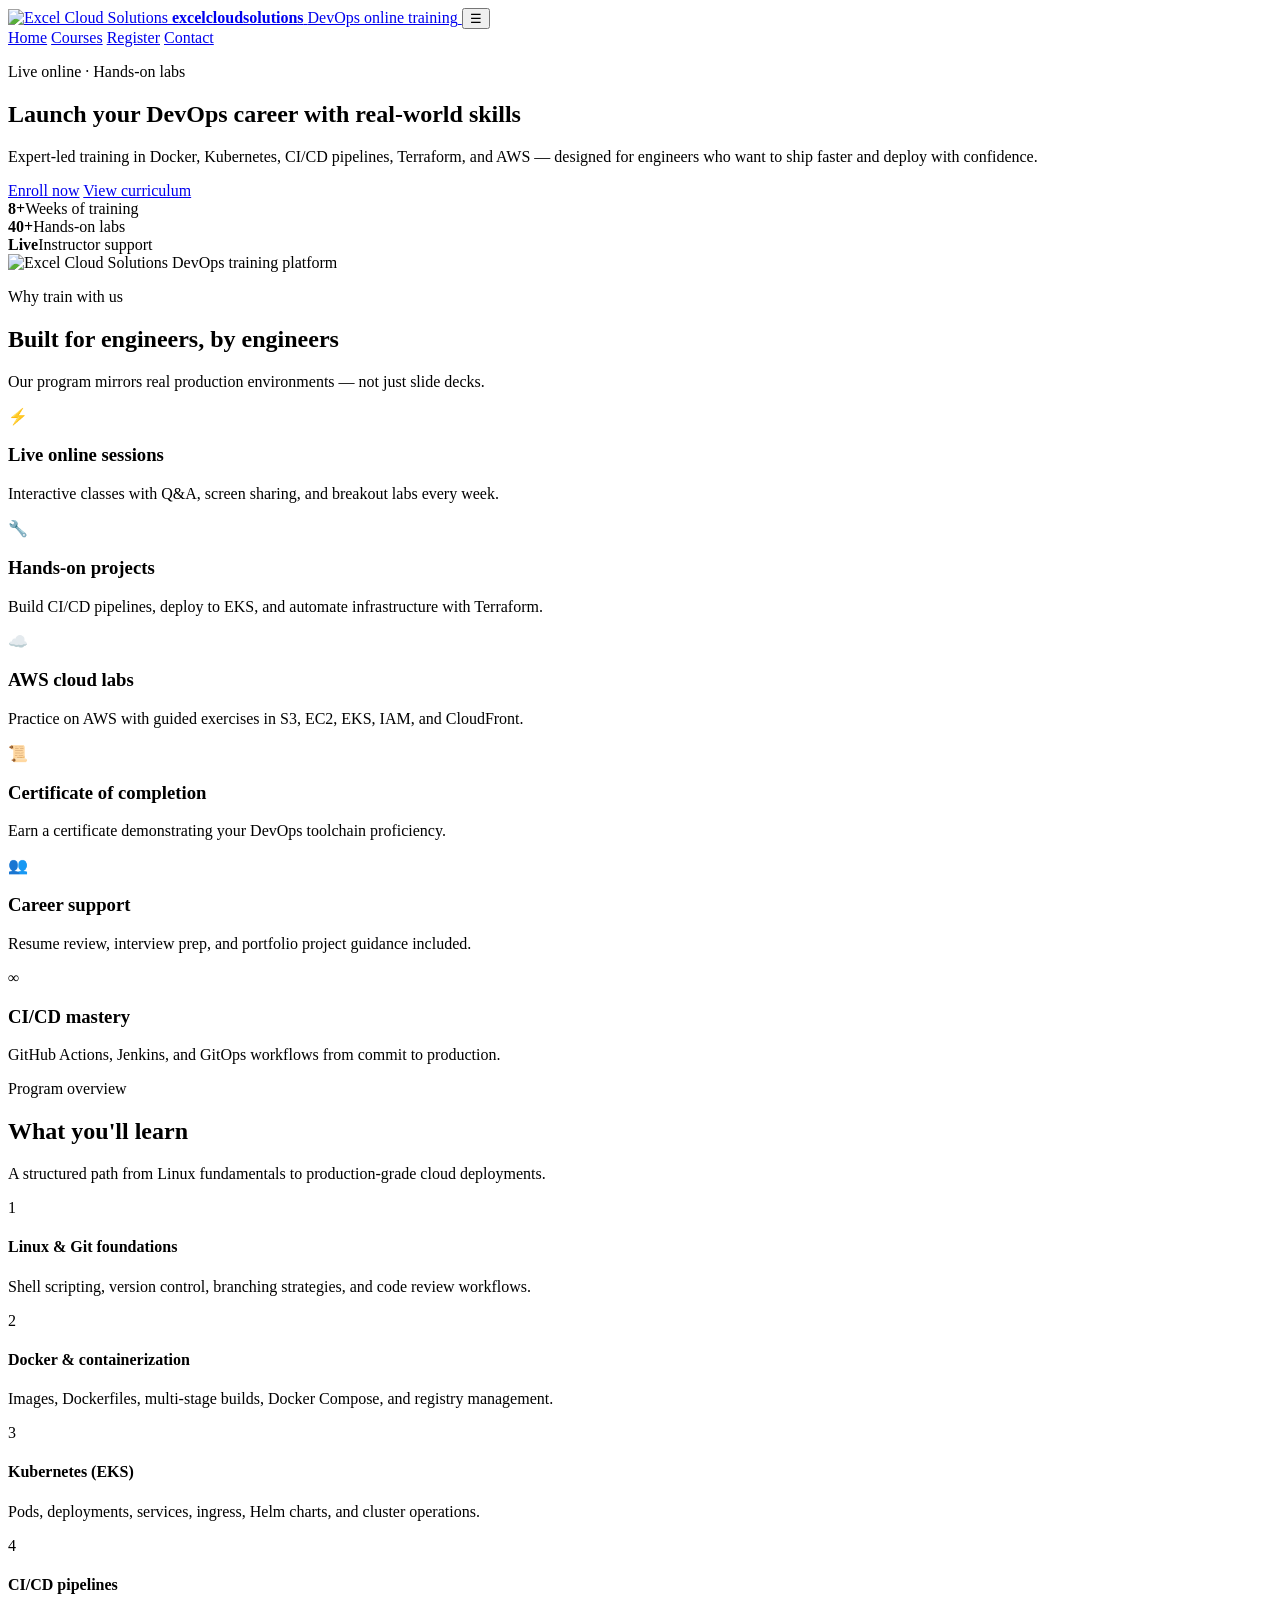
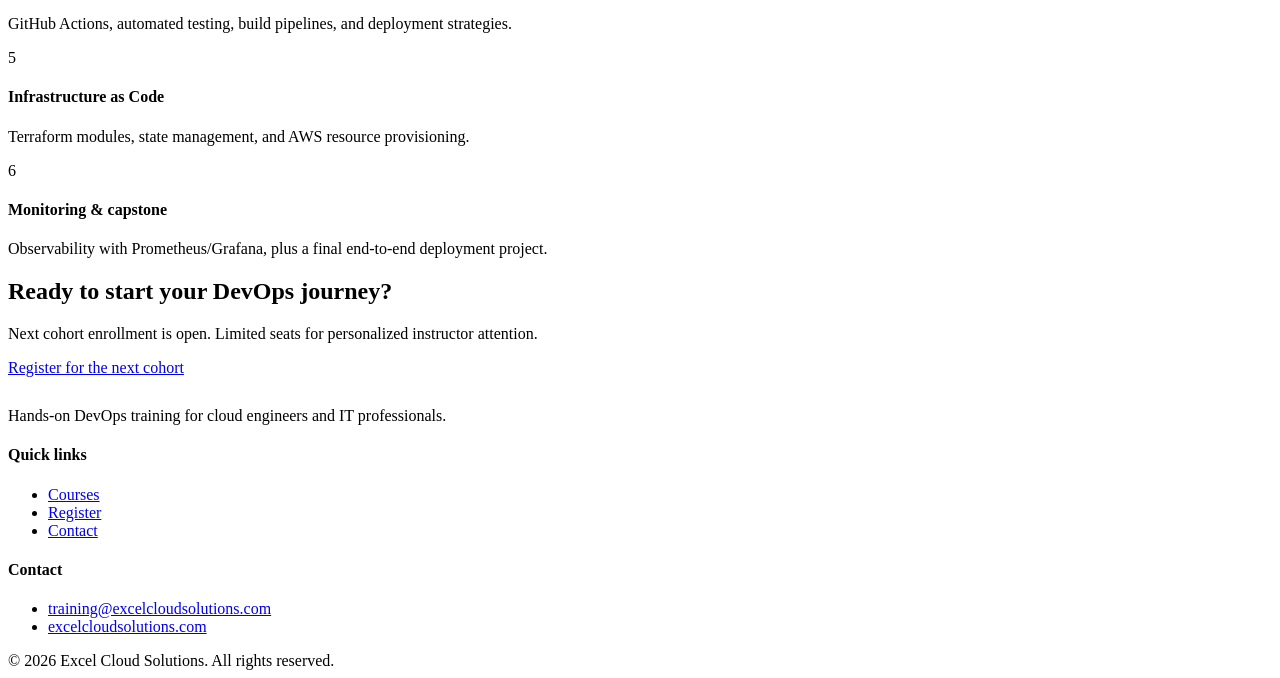
==== site/index.html @ ef389f6b "Add DevOps training website with AWS S3 + CloudFront deployment. Static site for Excel Cloud Solutio" ====
<!DOCTYPE html>
<html lang="en">
<head>
  <meta charset="UTF-8" />
  <meta name="viewport" content="width=device-width, initial-scale=1.0" />
  <meta name="description" content="Excel Cloud Solutions — hands-on DevOps online training. Master Docker, Kubernetes, CI/CD, Terraform, and AWS with expert-led live sessions." />
  <title>Excel Cloud Solutions | DevOps Online Training</title>
  <link rel="icon" href="/assets/logo.png" type="image/png" />
  <link rel="stylesheet" href="/css/styles.css" />
</head>
<body>
  <header class="site-header">
    <div class="container header-inner">
      <a class="brand" href="/">
        <img class="brand__logo" src="/assets/logo.png" alt="Excel Cloud Solutions" height="48" />
        <span class="brand__text">
          <strong>excelcloudsolutions</strong>
          <span>DevOps online training</span>
        </span>
      </a>
      <button class="menu-toggle" type="button" aria-label="Open menu">☰</button>
      <nav class="nav" aria-label="Main">
        <a href="/" class="active">Home</a>
        <a href="/courses.html">Courses</a>
        <a href="/register.html">Register</a>
        <a href="/contact.html">Contact</a>
      </nav>
    </div>
  </header>

  <section class="hero">
    <div class="container hero-grid">
      <div>
        <p class="hero__eyebrow">Live online · Hands-on labs</p>
        <h1>Launch your DevOps career with real-world skills</h1>
        <p class="lead">
          Expert-led training in Docker, Kubernetes, CI/CD pipelines, Terraform, and AWS —
          designed for engineers who want to ship faster and deploy with confidence.
        </p>
        <div class="hero-actions">
          <a class="btn btn-primary" href="/register.html">Enroll now</a>
          <a class="btn btn-secondary" href="/courses.html">View curriculum</a>
        </div>
        <div class="hero-stats">
          <div class="stat"><strong>8+</strong><span>Weeks of training</span></div>
          <div class="stat"><strong>40+</strong><span>Hands-on labs</span></div>
          <div class="stat"><strong>Live</strong><span>Instructor support</span></div>
        </div>
      </div>
      <div class="hero__logo-wrap">
        <img src="/assets/logo.png" alt="Excel Cloud Solutions DevOps training platform" width="380" />
      </div>
    </div>
  </section>

  <section class="section section--alt">
    <div class="container">
      <div class="section-head">
        <p class="section-eyebrow">Why train with us</p>
        <h2>Built for engineers, by engineers</h2>
        <p>Our program mirrors real production environments — not just slide decks.</p>
      </div>
      <div class="card-grid">
        <article class="card">
          <div class="card__icon">⚡</div>
          <h3>Live online sessions</h3>
          <p>Interactive classes with Q&amp;A, screen sharing, and breakout labs every week.</p>
        </article>
        <article class="card">
          <div class="card__icon">🔧</div>
          <h3>Hands-on projects</h3>
          <p>Build CI/CD pipelines, deploy to EKS, and automate infrastructure with Terraform.</p>
        </article>
        <article class="card">
          <div class="card__icon">☁️</div>
          <h3>AWS cloud labs</h3>
          <p>Practice on AWS with guided exercises in S3, EC2, EKS, IAM, and CloudFront.</p>
        </article>
        <article class="card">
          <div class="card__icon">📜</div>
          <h3>Certificate of completion</h3>
          <p>Earn a certificate demonstrating your DevOps toolchain proficiency.</p>
        </article>
        <article class="card">
          <div class="card__icon">👥</div>
          <h3>Career support</h3>
          <p>Resume review, interview prep, and portfolio project guidance included.</p>
        </article>
        <article class="card">
          <div class="card__icon">∞</div>
          <h3>CI/CD mastery</h3>
          <p>GitHub Actions, Jenkins, and GitOps workflows from commit to production.</p>
        </article>
      </div>
    </div>
  </section>

  <section class="section">
    <div class="container">
      <div class="section-head">
        <p class="section-eyebrow">Program overview</p>
        <h2>What you'll learn</h2>
        <p>A structured path from Linux fundamentals to production-grade cloud deployments.</p>
      </div>
      <div class="curriculum">
        <div class="curriculum-item">
          <span class="curriculum-item__num">1</span>
          <div><h4>Linux &amp; Git foundations</h4><p>Shell scripting, version control, branching strategies, and code review workflows.</p></div>
        </div>
        <div class="curriculum-item">
          <span class="curriculum-item__num">2</span>
          <div><h4>Docker &amp; containerization</h4><p>Images, Dockerfiles, multi-stage builds, Docker Compose, and registry management.</p></div>
        </div>
        <div class="curriculum-item">
          <span class="curriculum-item__num">3</span>
          <div><h4>Kubernetes (EKS)</h4><p>Pods, deployments, services, ingress, Helm charts, and cluster operations.</p></div>
        </div>
        <div class="curriculum-item">
          <span class="curriculum-item__num">4</span>
          <div><h4>CI/CD pipelines</h4><p>GitHub Actions, automated testing, build pipelines, and deployment strategies.</p></div>
        </div>
        <div class="curriculum-item">
          <span class="curriculum-item__num">5</span>
          <div><h4>Infrastructure as Code</h4><p>Terraform modules, state management, and AWS resource provisioning.</p></div>
        </div>
        <div class="curriculum-item">
          <span class="curriculum-item__num">6</span>
          <div><h4>Monitoring &amp; capstone</h4><p>Observability with Prometheus/Grafana, plus a final end-to-end deployment project.</p></div>
        </div>
      </div>
    </div>
  </section>

  <section class="section section--alt">
    <div class="container">
      <div class="cta-banner">
        <h2>Ready to start your DevOps journey?</h2>
        <p>Next cohort enrollment is open. Limited seats for personalized instructor attention.</p>
        <a class="btn btn-primary" href="/register.html">Register for the next cohort</a>
      </div>
    </div>
  </section>

  <footer class="site-footer">
    <div class="container">
      <div class="footer-grid">
        <div>
          <a class="brand" href="/">
            <img class="brand__logo" src="/assets/logo.png" alt="" height="40" />
          </a>
          <p style="margin-top:0.75rem">Hands-on DevOps training for cloud engineers and IT professionals.</p>
        </div>
        <div>
          <h4>Quick links</h4>
          <ul>
            <li><a href="/courses.html">Courses</a></li>
            <li><a href="/register.html">Register</a></li>
            <li><a href="/contact.html">Contact</a></li>
          </ul>
        </div>
        <div>
          <h4>Contact</h4>
          <ul>
            <li><a href="mailto:training@excelcloudsolutions.com">training@excelcloudsolutions.com</a></li>
            <li><a href="https://excelcloudsolutions.com">excelcloudsolutions.com</a></li>
          </ul>
        </div>
      </div>
      <div class="footer-bottom">
        &copy; 2026 Excel Cloud Solutions. All rights reserved.
      </div>
    </div>
  </footer>
  <script src="/js/main.js"></script>
</body>
</html>
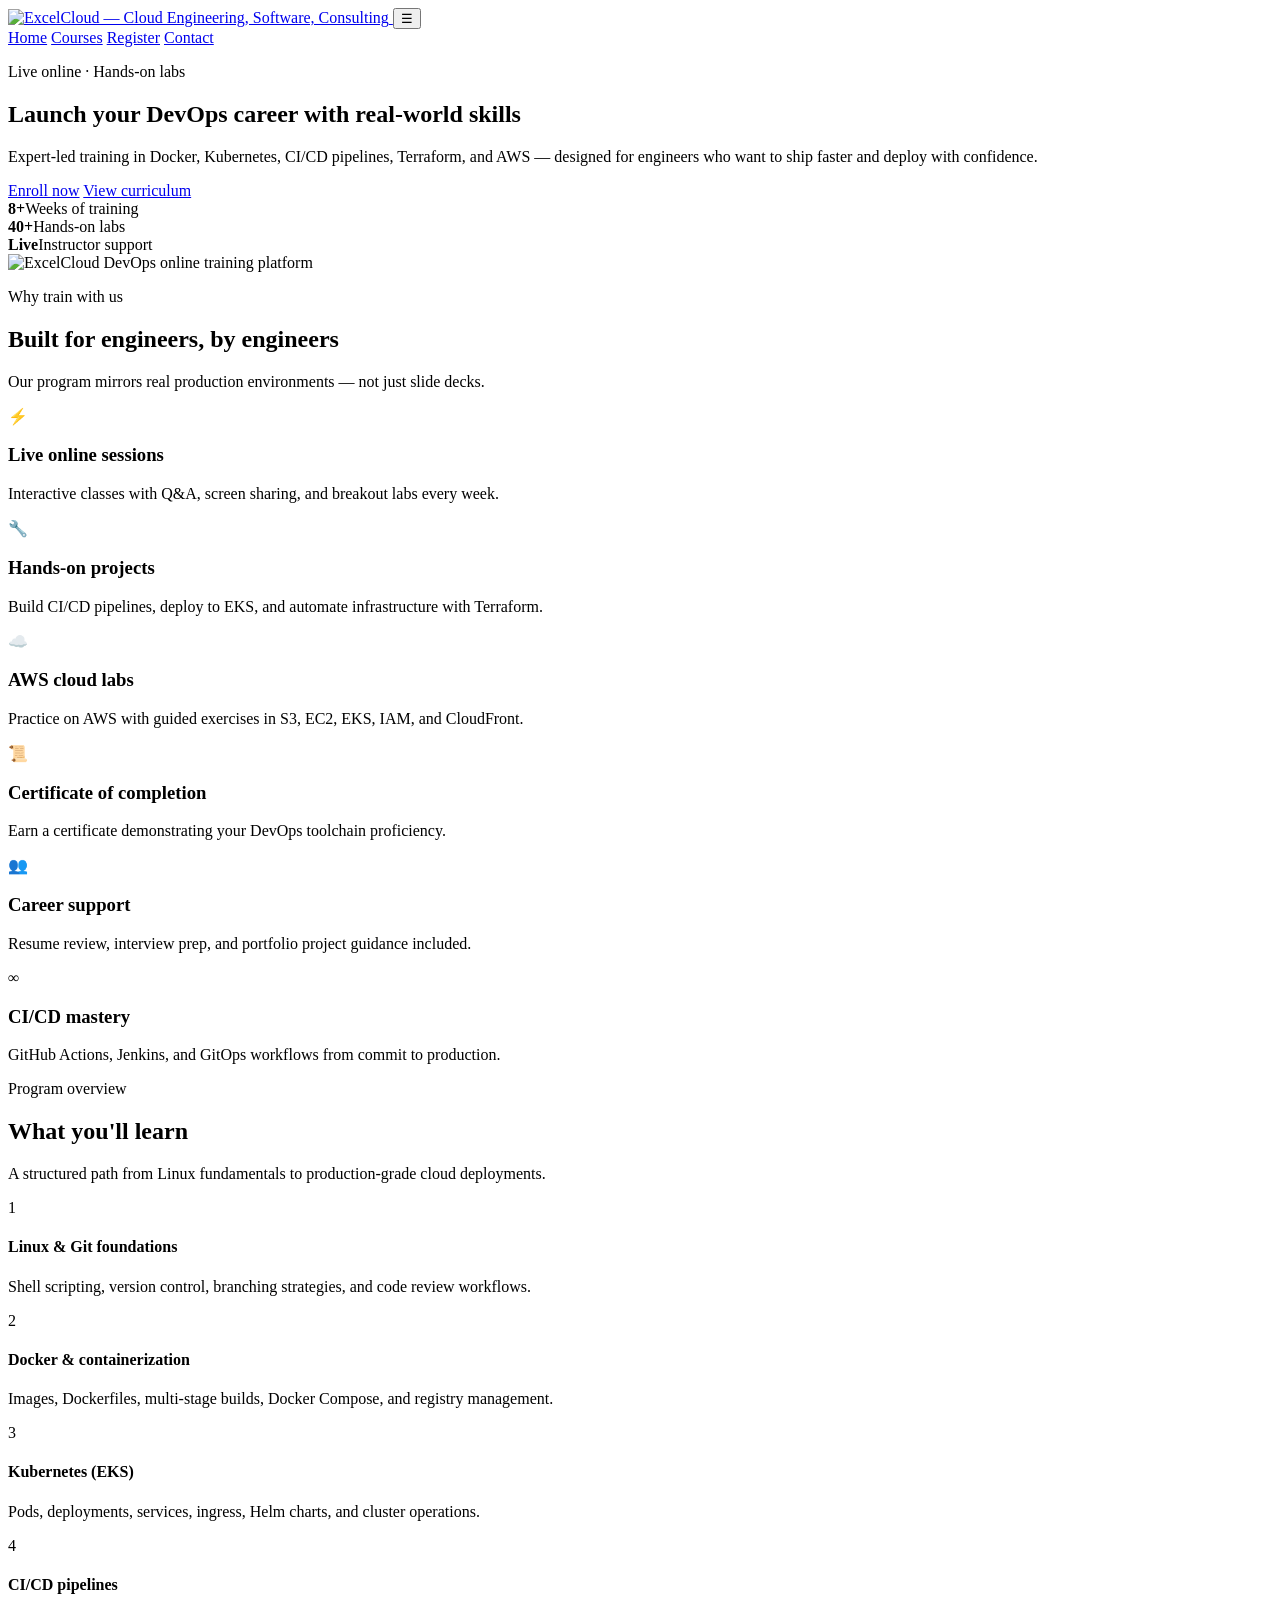
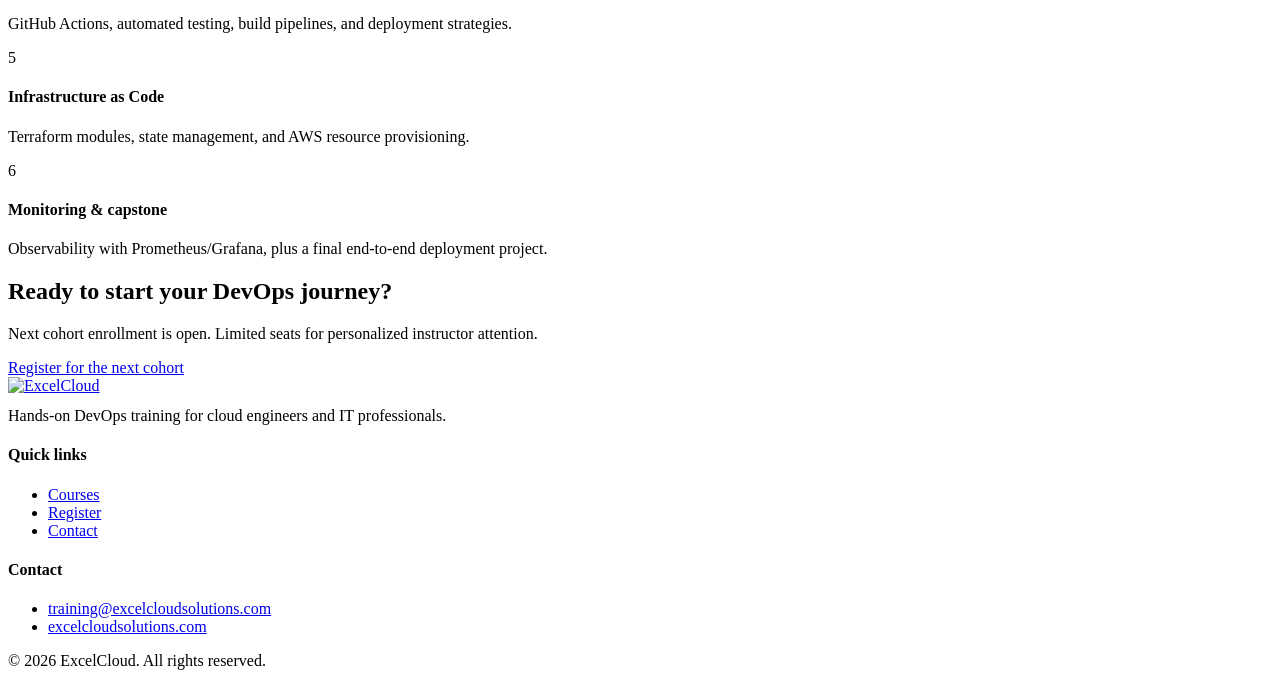
==== commit c8c15f4e: "Update branding to ExcelCloud logo and increase site typography. Replace header logo asset, remove r" ====
--- a/site/index.html
+++ b/site/index.html
@@ -4,7 +4,7 @@
   <meta charset="UTF-8" />
   <meta name="viewport" content="width=device-width, initial-scale=1.0" />
   <meta name="description" content="Excel Cloud Solutions — hands-on DevOps online training. Master Docker, Kubernetes, CI/CD, Terraform, and AWS with expert-led live sessions." />
-  <title>Excel Cloud Solutions | DevOps Online Training</title>
+  <title>ExcelCloud | DevOps Online Training</title>
   <link rel="icon" href="/assets/logo.png" type="image/png" />
   <link rel="stylesheet" href="/css/styles.css" />
 </head>
@@ -12,11 +12,7 @@
   <header class="site-header">
     <div class="container header-inner">
       <a class="brand" href="/">
-        <img class="brand__logo" src="/assets/logo.png" alt="Excel Cloud Solutions" height="48" />
-        <span class="brand__text">
-          <strong>excelcloudsolutions</strong>
-          <span>DevOps online training</span>
-        </span>
+        <img class="brand__logo" src="/assets/logo.png" alt="ExcelCloud — Cloud Engineering, Software, Consulting" height="58" />
       </a>
       <button class="menu-toggle" type="button" aria-label="Open menu">☰</button>
       <nav class="nav" aria-label="Main">
@@ -48,7 +44,7 @@
         </div>
       </div>
       <div class="hero__logo-wrap">
-        <img src="/assets/logo.png" alt="Excel Cloud Solutions DevOps training platform" width="380" />
+        <img src="/assets/logo.png" alt="ExcelCloud DevOps online training platform" width="460" />
       </div>
     </div>
   </section>
@@ -146,7 +142,7 @@
       <div class="footer-grid">
         <div>
           <a class="brand" href="/">
-            <img class="brand__logo" src="/assets/logo.png" alt="" height="40" />
+            <img class="brand__logo brand__logo--footer" src="/assets/logo.png" alt="ExcelCloud" height="52" />
           </a>
           <p style="margin-top:0.75rem">Hands-on DevOps training for cloud engineers and IT professionals.</p>
         </div>
@@ -167,7 +163,7 @@
         </div>
       </div>
       <div class="footer-bottom">
-        &copy; 2026 Excel Cloud Solutions. All rights reserved.
+        &copy; 2026 ExcelCloud. All rights reserved.
       </div>
     </div>
   </footer>
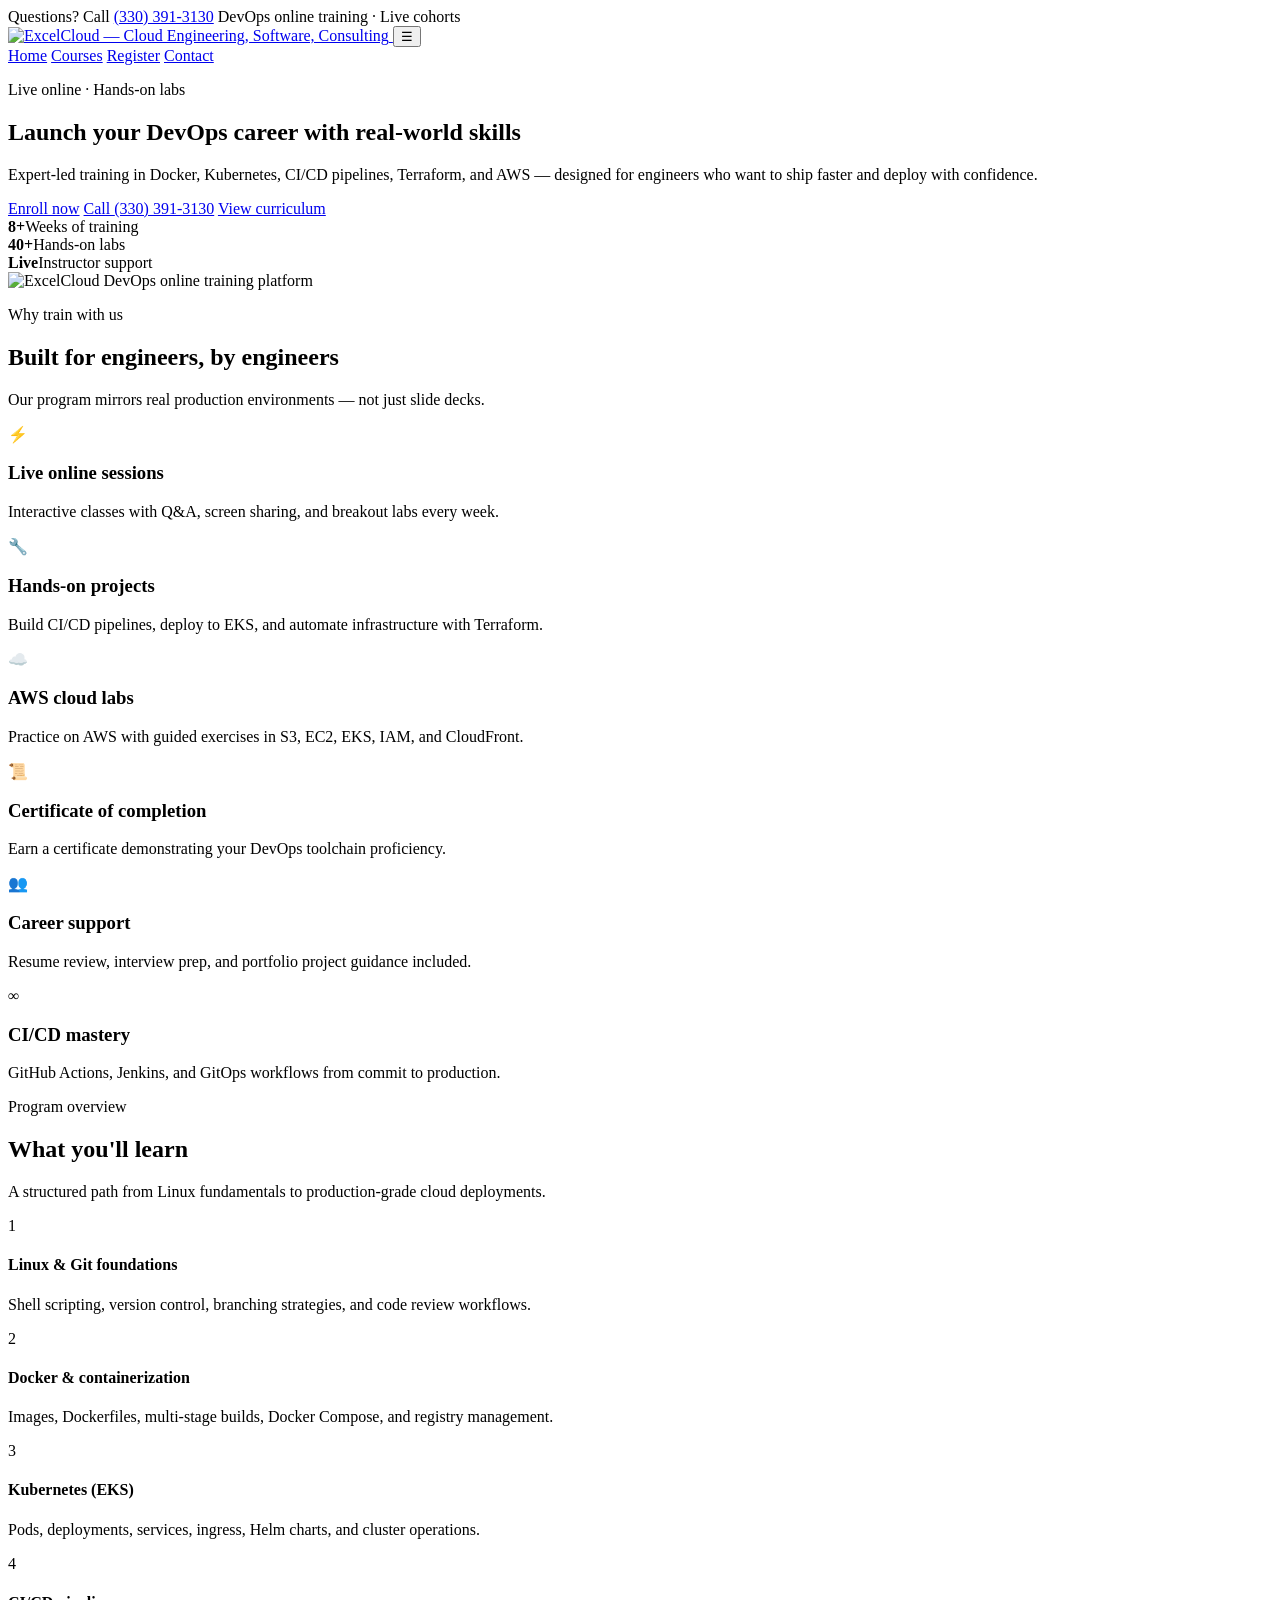
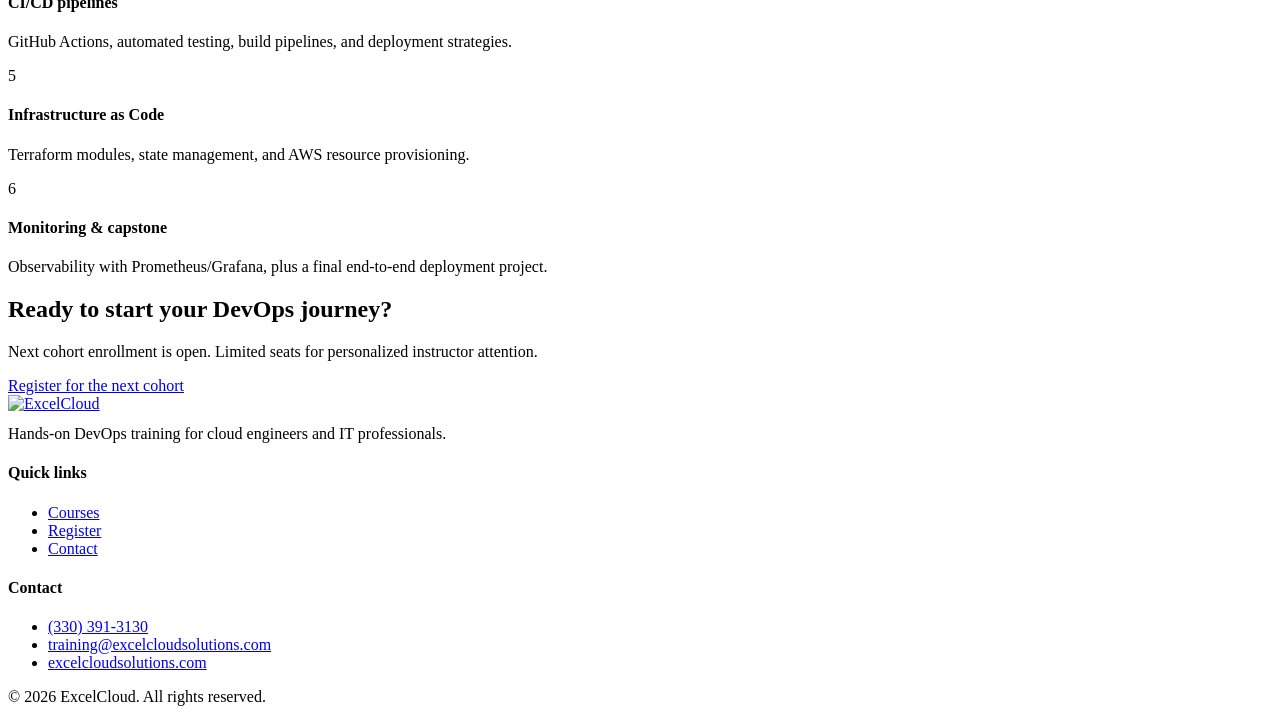
==== commit f62c428c: "Add student inquiry phone number with click-to-call across site. Display (330) 391-3130 in the top b" ====
--- a/site/index.html
+++ b/site/index.html
@@ -9,6 +9,12 @@
   <link rel="stylesheet" href="/css/styles.css" />
 </head>
 <body>
+  <div class="top-bar">
+    <div class="container">
+      <span>Questions? Call <a href="tel:+13303913130" data-phone-tel><span data-phone-display>(330) 391-3130</span></a></span>
+      <span>DevOps online training · Live cohorts</span>
+    </div>
+  </div>
   <header class="site-header">
     <div class="container header-inner">
       <a class="brand" href="/">
@@ -35,6 +41,7 @@
         </p>
         <div class="hero-actions">
           <a class="btn btn-primary" href="/register.html">Enroll now</a>
+          <a class="btn btn-secondary" href="tel:+13303913130" data-phone-tel>Call <span data-phone-display>(330) 391-3130</span></a>
           <a class="btn btn-secondary" href="/courses.html">View curriculum</a>
         </div>
         <div class="hero-stats">
@@ -157,7 +164,8 @@
         <div>
           <h4>Contact</h4>
           <ul>
-            <li><a href="mailto:training@excelcloudsolutions.com">training@excelcloudsolutions.com</a></li>
+            <li><a href="tel:+13303913130" data-phone-tel><span data-phone-display>(330) 391-3130</span></a></li>
+            <li><a href="mailto:training@excelcloudsolutions.com" data-contact-email>training@excelcloudsolutions.com</a></li>
             <li><a href="https://excelcloudsolutions.com">excelcloudsolutions.com</a></li>
           </ul>
         </div>
@@ -167,6 +175,7 @@
       </div>
     </div>
   </footer>
+  <script src="/js/config.js"></script>
   <script src="/js/main.js"></script>
 </body>
 </html>
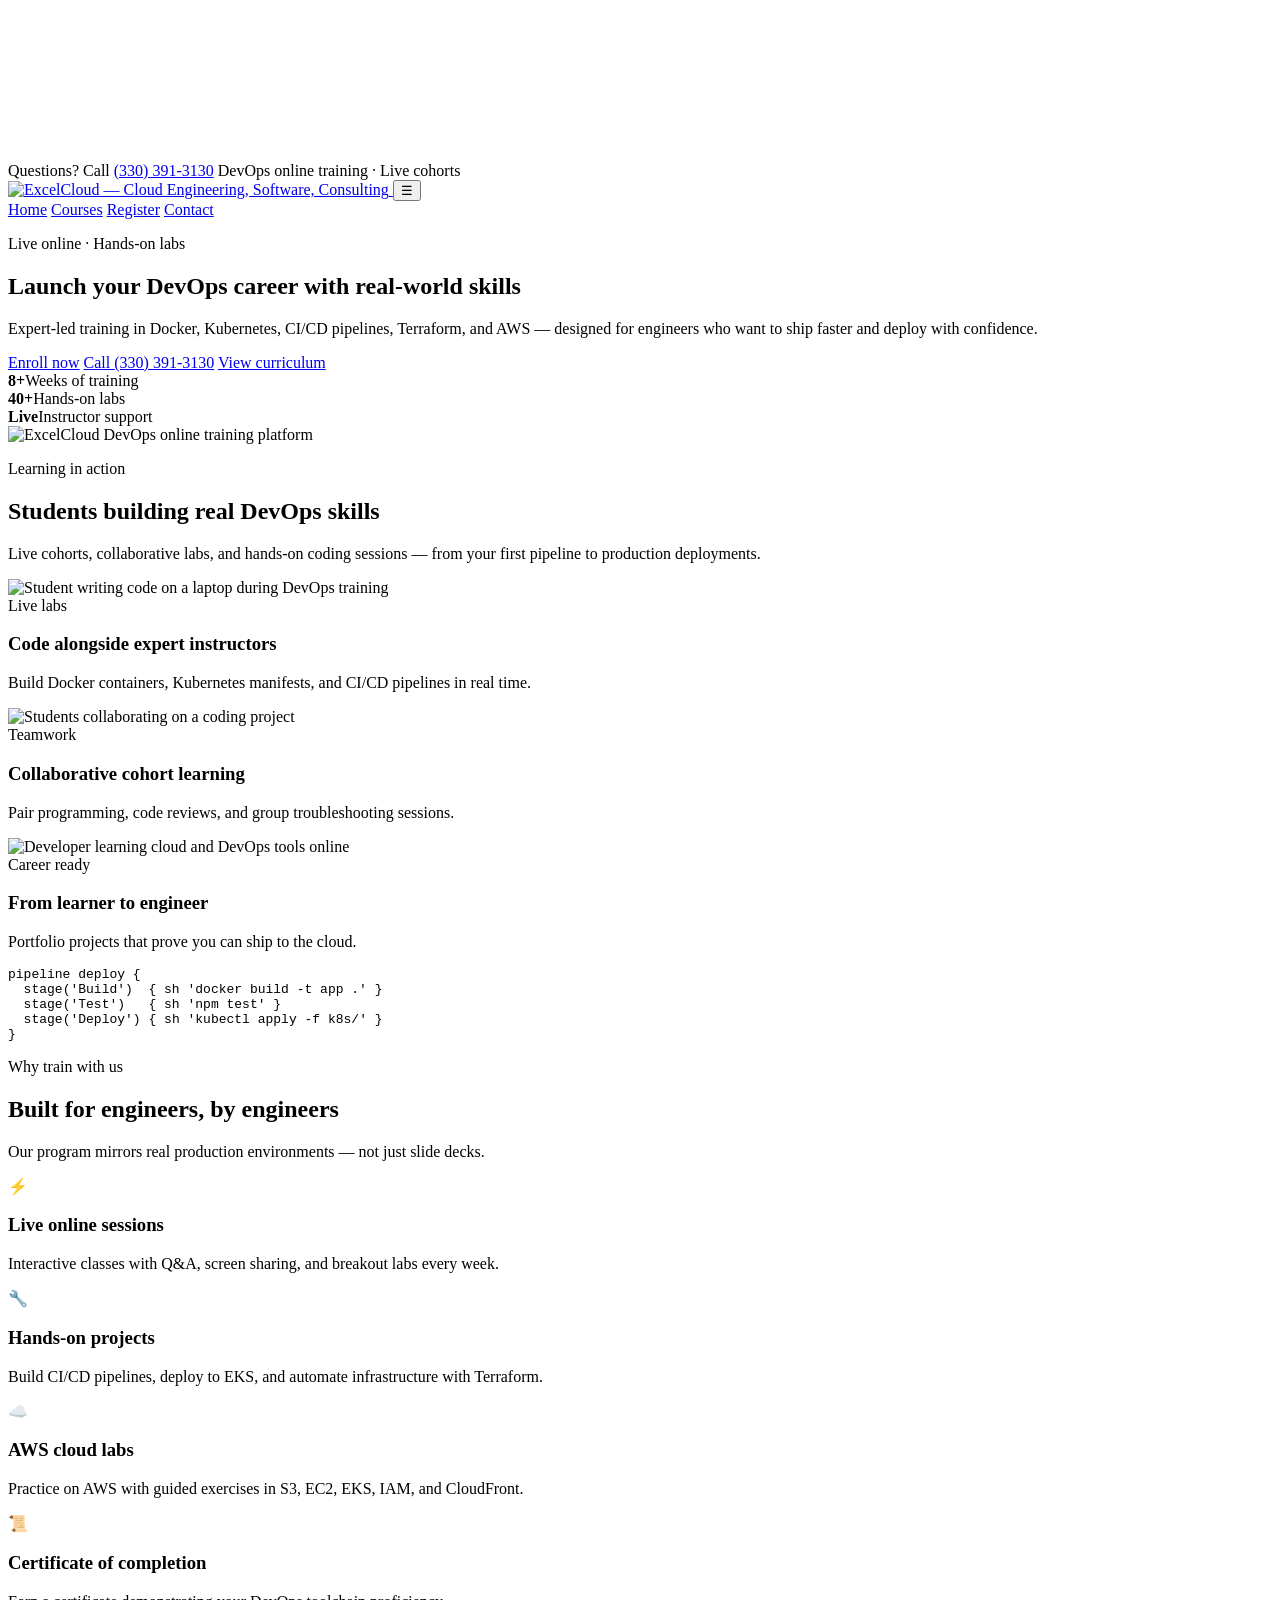
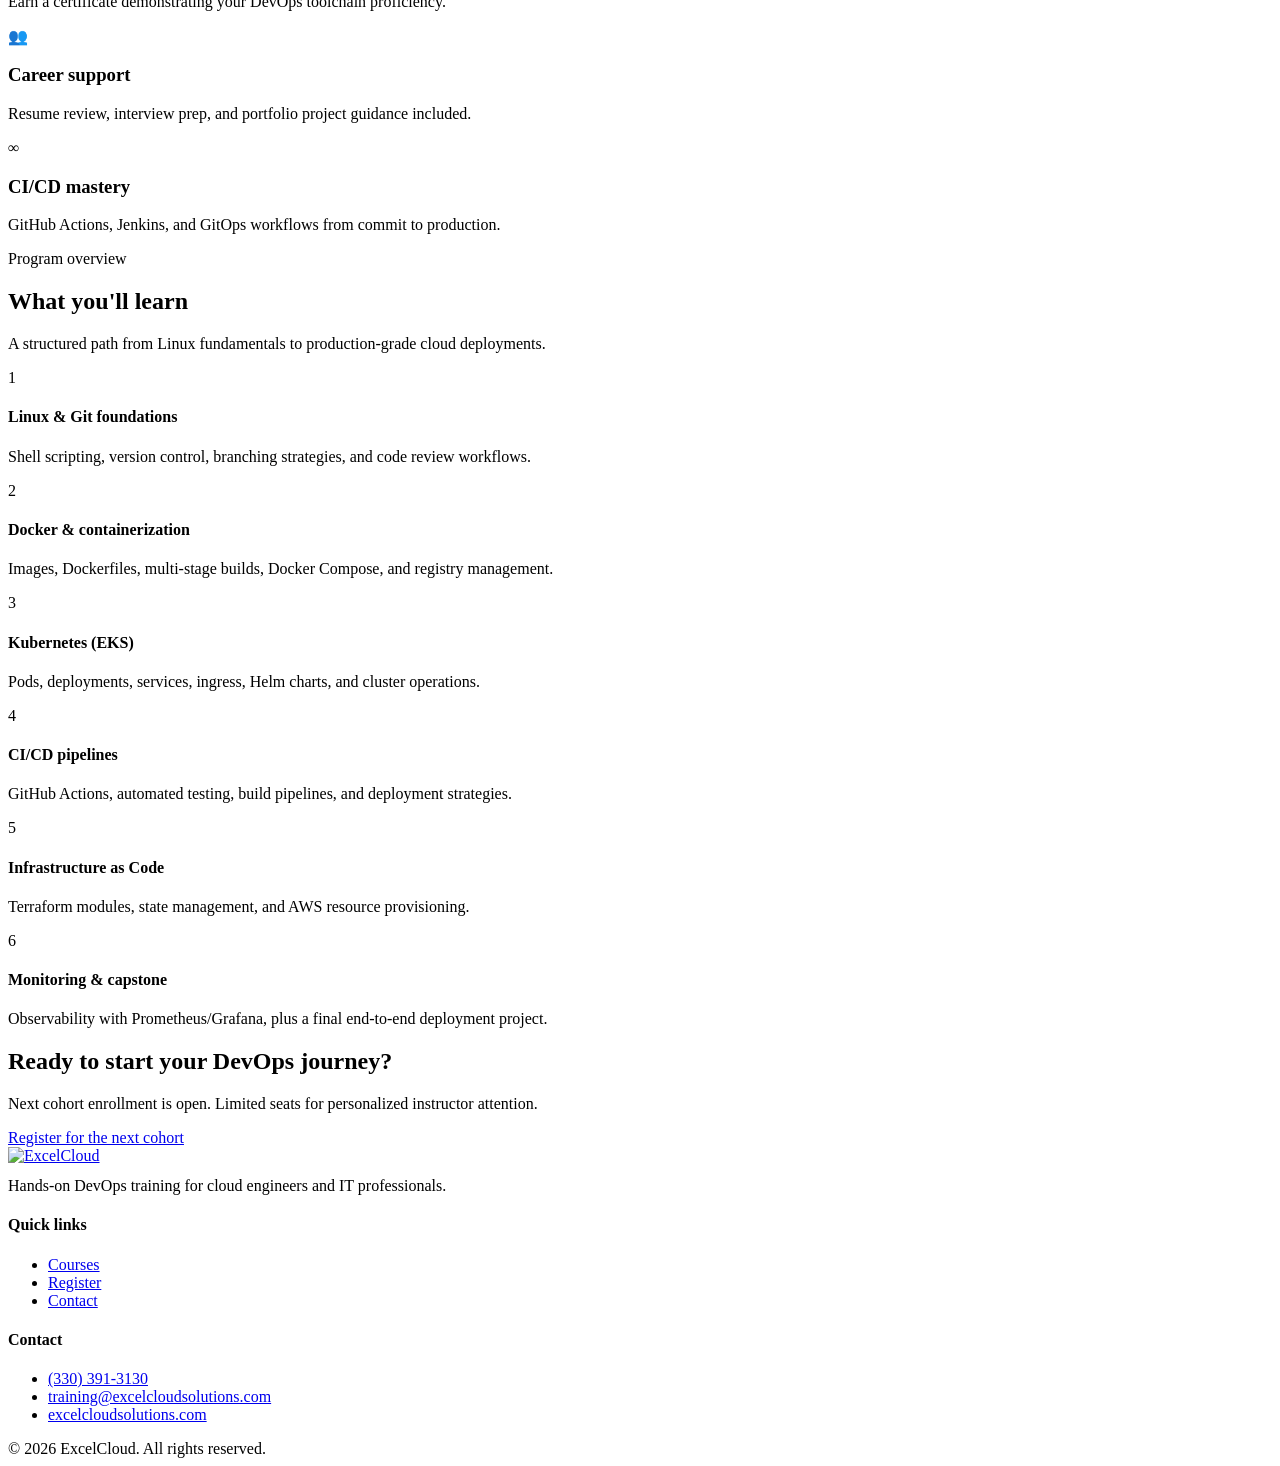
==== commit ae0f6322: "Add animated binary background and student learning gallery. Canvas-based 0/1 motion effect across a" ====
--- a/site/index.html
+++ b/site/index.html
@@ -9,6 +9,8 @@
   <link rel="stylesheet" href="/css/styles.css" />
 </head>
 <body>
+  <canvas id="binary-bg" class="binary-bg" aria-hidden="true"></canvas>
+  <div class="page-content">
   <div class="top-bar">
     <div class="container">
       <span>Questions? Call <a href="tel:+13303913130" data-phone-tel><span data-phone-display>(330) 391-3130</span></a></span>
@@ -56,6 +58,49 @@
     </div>
   </section>
 
+  <section class="section section--alt section--glass">
+    <div class="container">
+      <div class="section-head">
+        <p class="section-eyebrow">Learning in action</p>
+        <h2>Students building real DevOps skills</h2>
+        <p>Live cohorts, collaborative labs, and hands-on coding sessions — from your first pipeline to production deployments.</p>
+      </div>
+      <div class="learning-grid">
+        <article class="learning-card learning-card--featured reveal">
+          <img src="/assets/images/student-coding-1.jpg" alt="Student writing code on a laptop during DevOps training" loading="lazy" width="800" height="600" />
+          <div class="learning-card__overlay">
+            <span class="learning-card__tag">Live labs</span>
+            <h3>Code alongside expert instructors</h3>
+            <p>Build Docker containers, Kubernetes manifests, and CI/CD pipelines in real time.</p>
+          </div>
+        </article>
+        <article class="learning-card reveal reveal--delay-1">
+          <img src="/assets/images/student-coding-2.jpg" alt="Students collaborating on a coding project" loading="lazy" width="800" height="400" />
+          <div class="learning-card__overlay">
+            <span class="learning-card__tag">Teamwork</span>
+            <h3>Collaborative cohort learning</h3>
+            <p>Pair programming, code reviews, and group troubleshooting sessions.</p>
+          </div>
+        </article>
+        <article class="learning-card reveal reveal--delay-2">
+          <img src="/assets/images/student-coding-3.jpg" alt="Developer learning cloud and DevOps tools online" loading="lazy" width="800" height="400" />
+          <div class="learning-card__overlay">
+            <span class="learning-card__tag">Career ready</span>
+            <h3>From learner to engineer</h3>
+            <p>Portfolio projects that prove you can ship to the cloud.</p>
+          </div>
+        </article>
+      </div>
+      <div class="code-snippet reveal" aria-hidden="true">
+        <pre><code><span class="code-kw">pipeline</span> <span class="code-fn">deploy</span> {
+  <span class="code-key">stage</span>(<span class="code-str">'Build'</span>)  { <span class="code-fn">sh</span> <span class="code-str">'docker build -t app .'</span> }
+  <span class="code-key">stage</span>(<span class="code-str">'Test'</span>)   { <span class="code-fn">sh</span> <span class="code-str">'npm test'</span> }
+  <span class="code-key">stage</span>(<span class="code-str">'Deploy'</span>) { <span class="code-fn">sh</span> <span class="code-str">'kubectl apply -f k8s/'</span> }
+}</code></pre>
+      </div>
+    </div>
+  </section>
+
   <section class="section section--alt">
     <div class="container">
       <div class="section-head">
@@ -175,7 +220,9 @@
       </div>
     </div>
   </footer>
+  </div>
   <script src="/js/config.js"></script>
+  <script src="/js/binary-bg.js"></script>
   <script src="/js/main.js"></script>
 </body>
 </html>
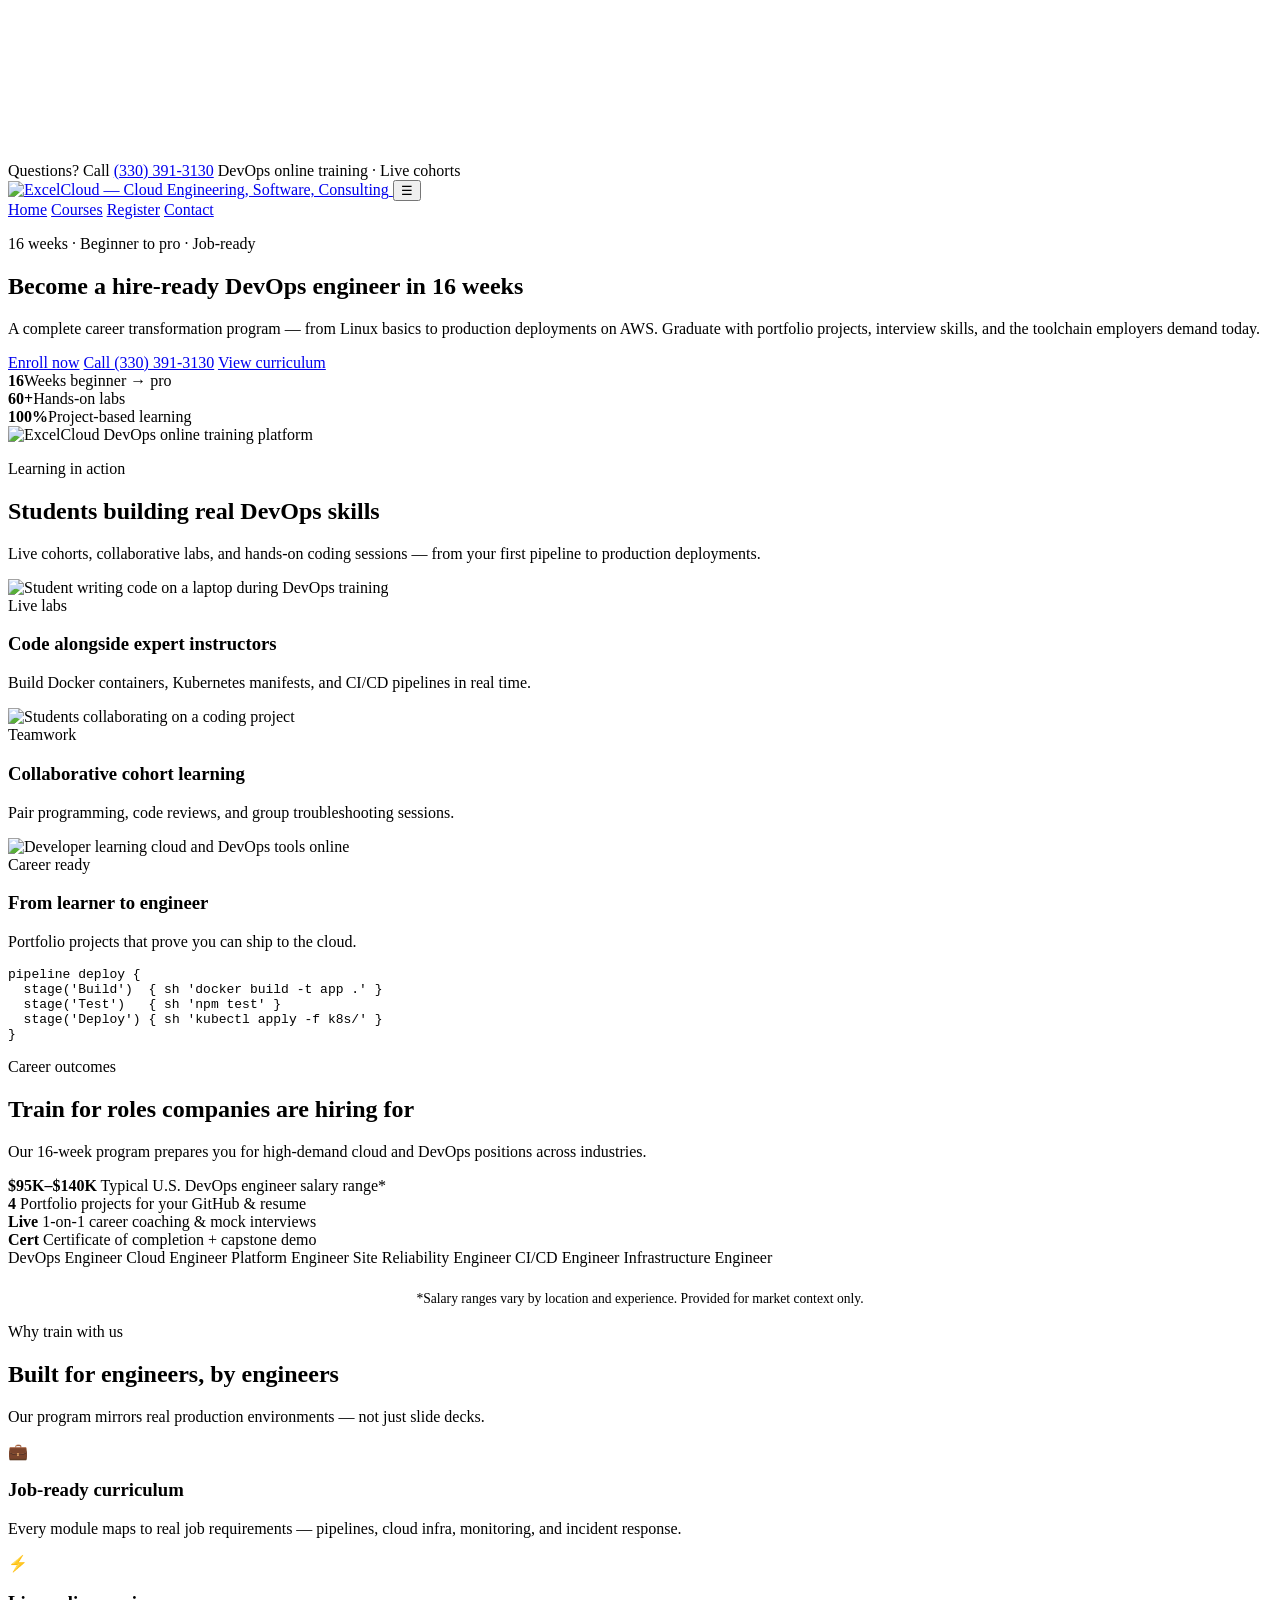
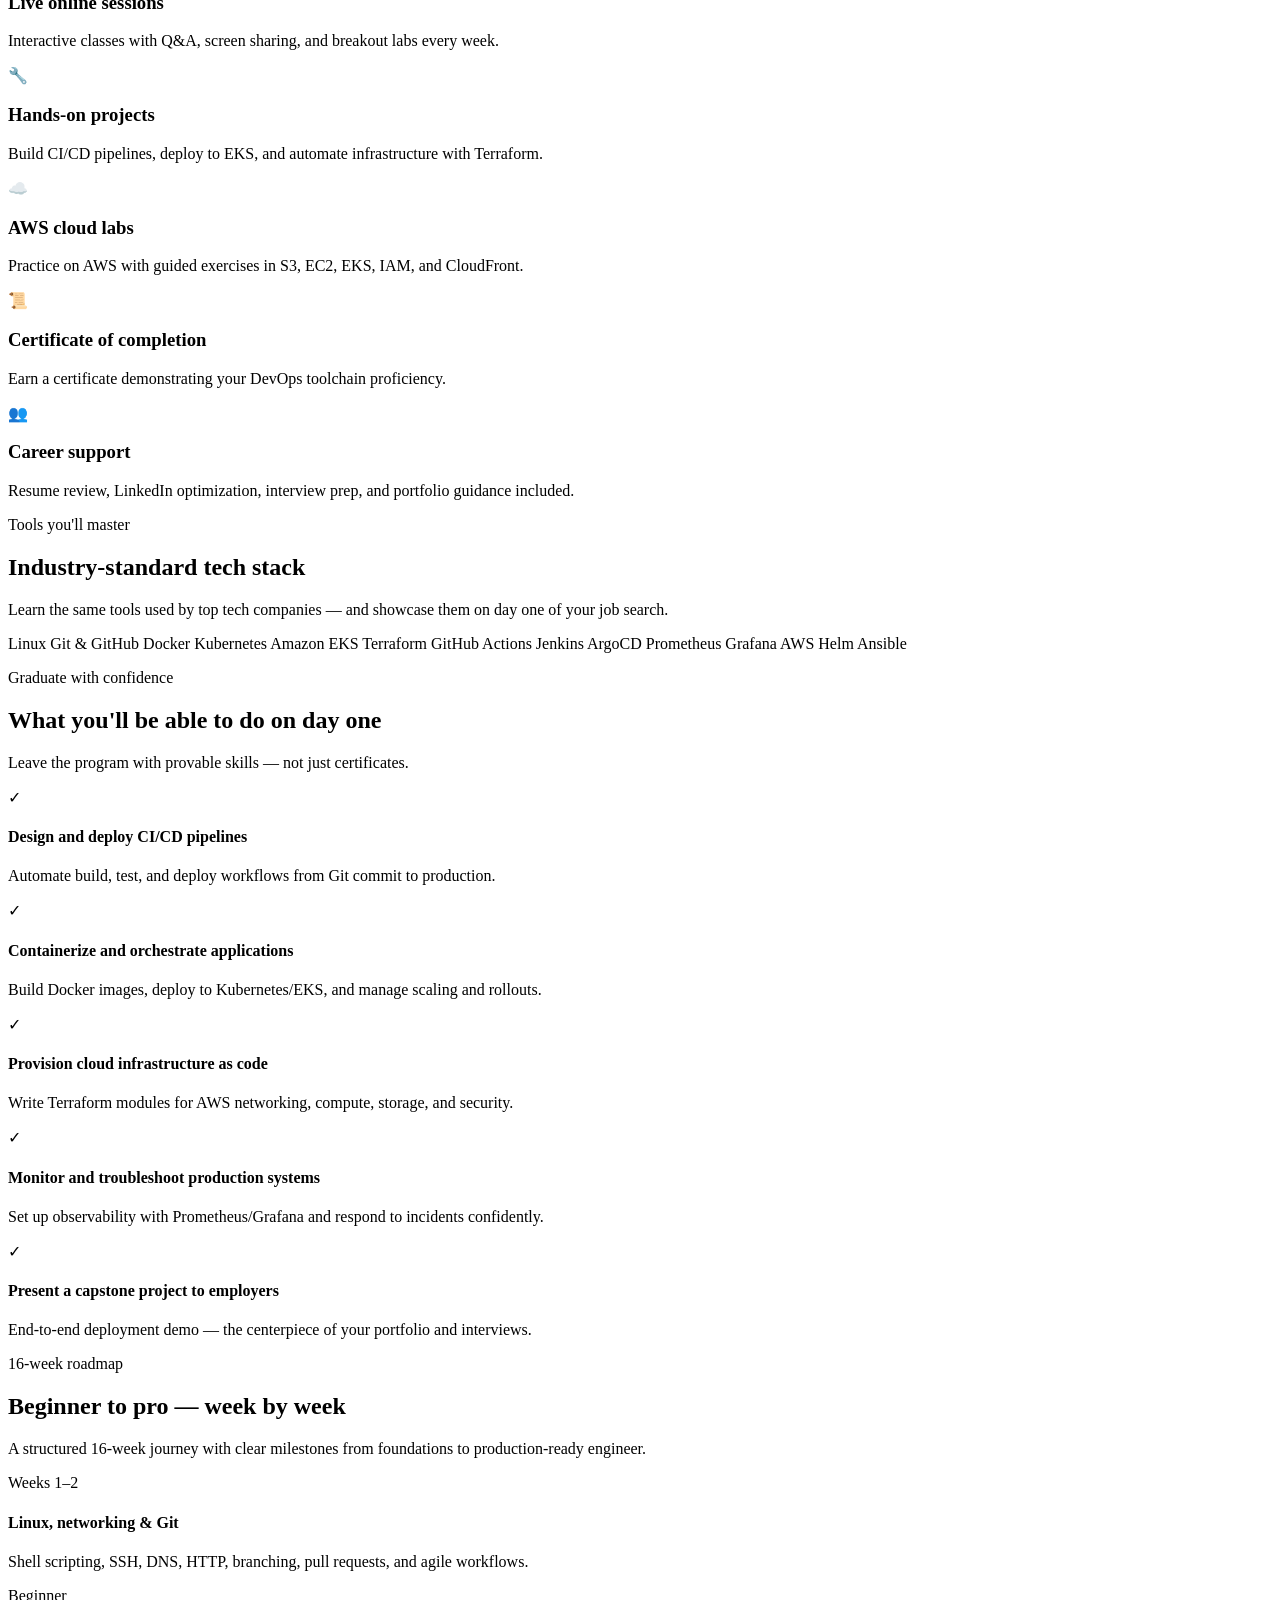
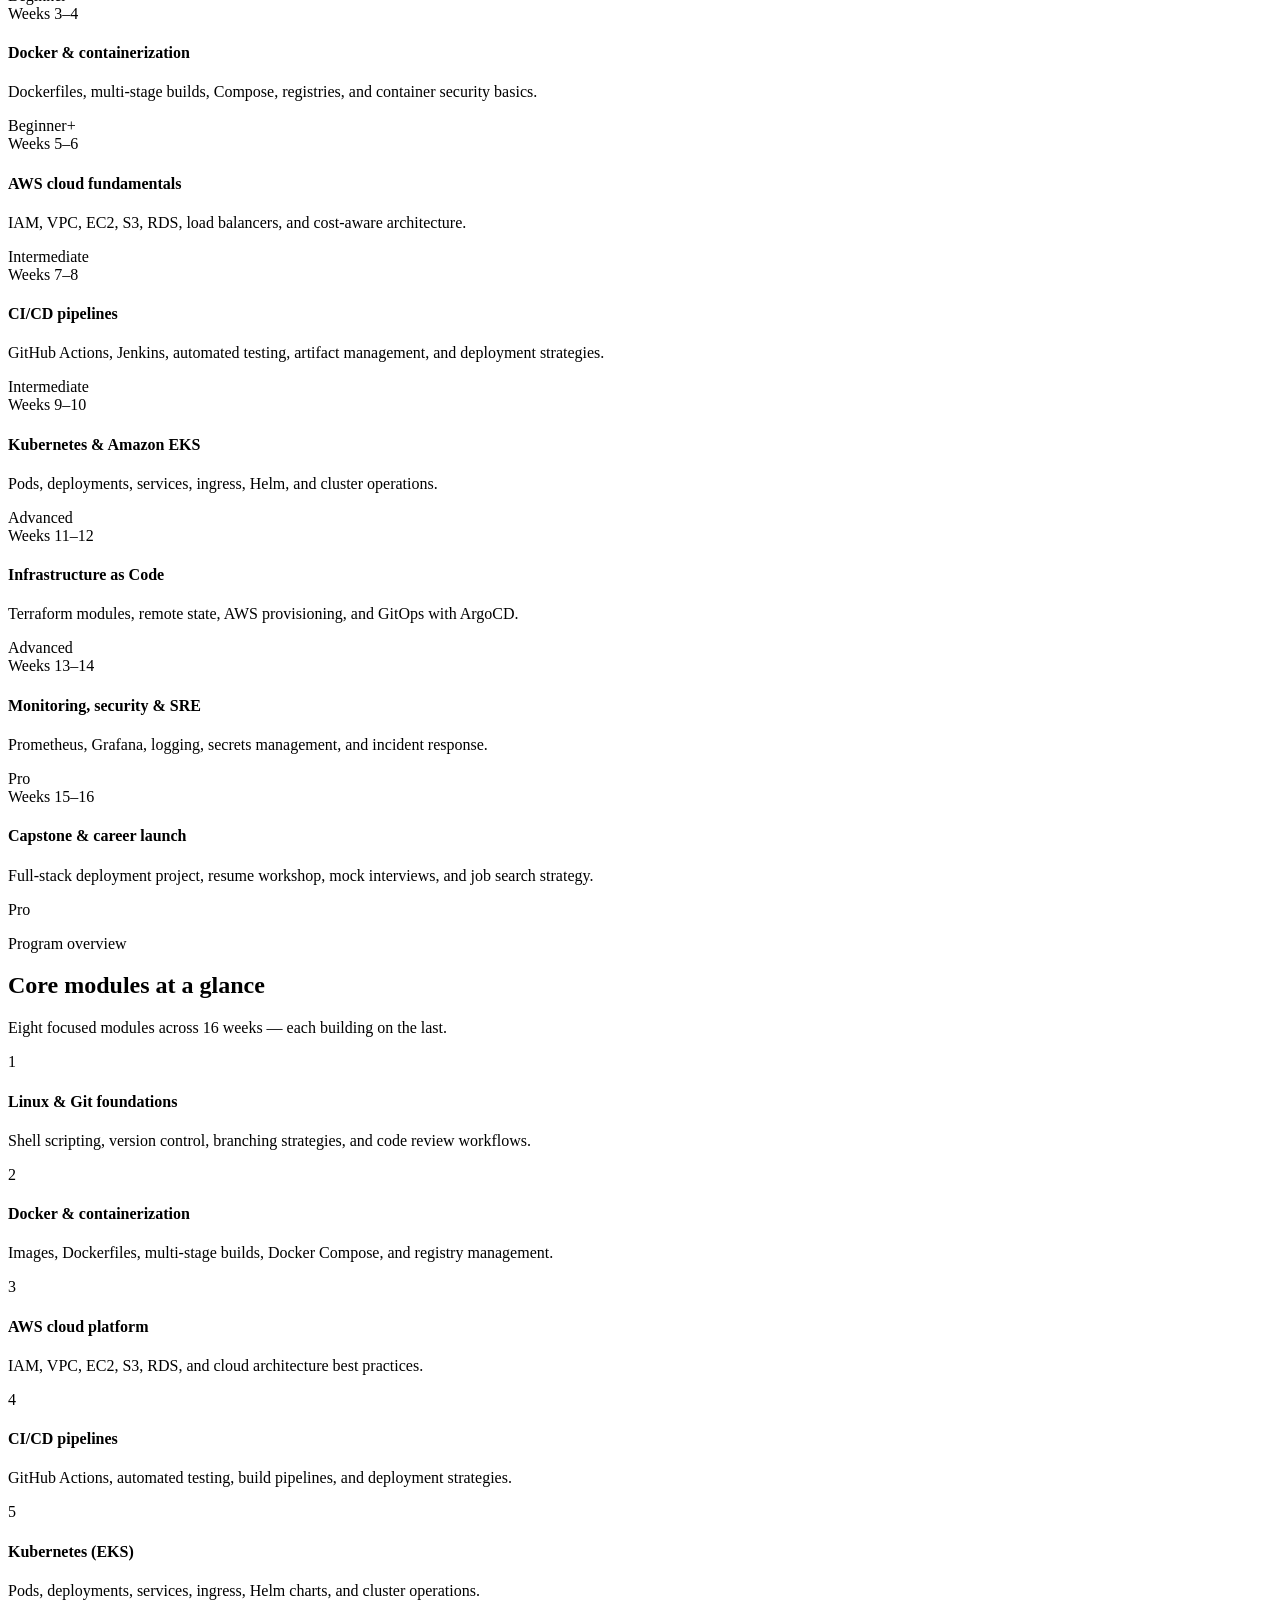
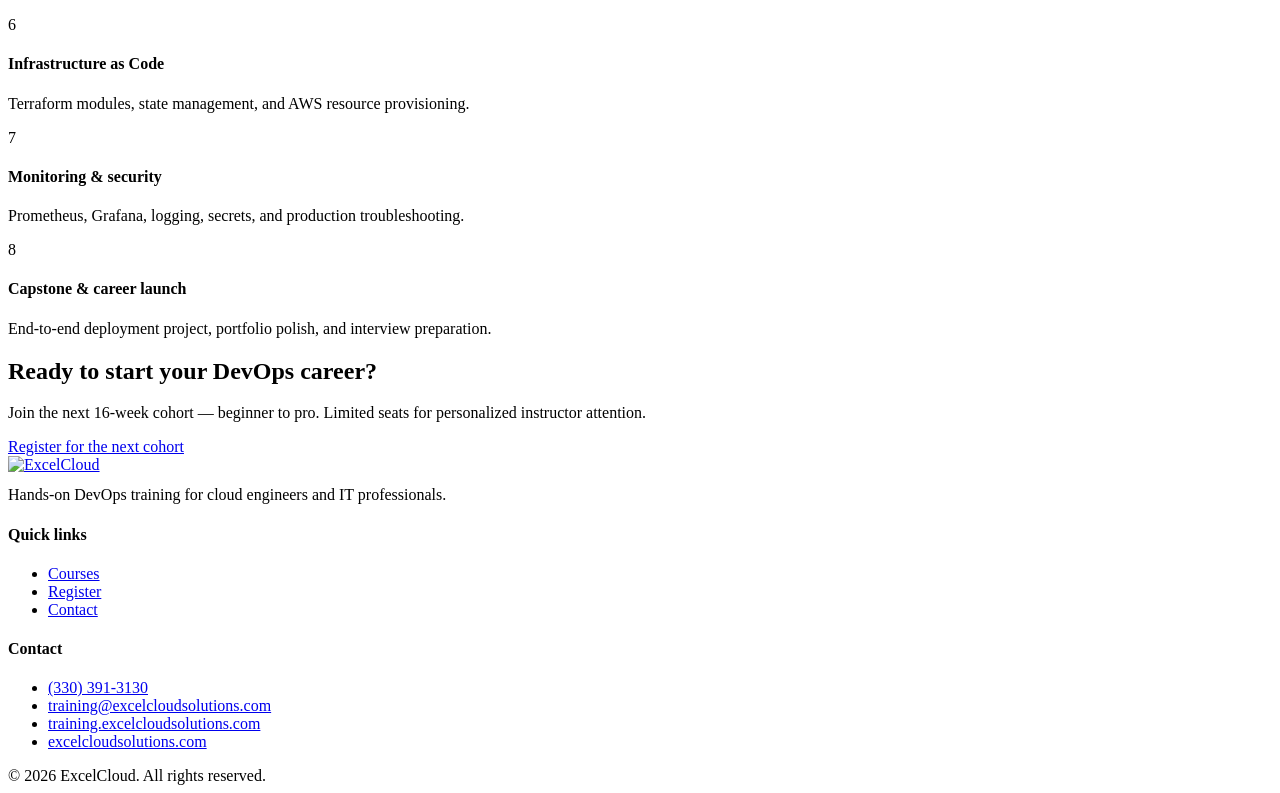
==== commit 3eb27890: "Fix site links, binary animation, and expand to 16-week job-ready program. Correct training and comp" ====
--- a/site/index.html
+++ b/site/index.html
@@ -3,8 +3,8 @@
 <head>
   <meta charset="UTF-8" />
   <meta name="viewport" content="width=device-width, initial-scale=1.0" />
-  <meta name="description" content="Excel Cloud Solutions — hands-on DevOps online training. Master Docker, Kubernetes, CI/CD, Terraform, and AWS with expert-led live sessions." />
-  <title>ExcelCloud | DevOps Online Training</title>
+  <meta name="description" content="16-week DevOps Engineer program from beginner to pro. Job-ready training in Docker, Kubernetes, CI/CD, Terraform, and AWS with live instruction and career support." />
+  <title>ExcelCloud | DevOps Online Training — 16 Weeks Beginner to Pro</title>
   <link rel="icon" href="/assets/logo.png" type="image/png" />
   <link rel="stylesheet" href="/css/styles.css" />
 </head>
@@ -35,11 +35,11 @@
   <section class="hero">
     <div class="container hero-grid">
       <div>
-        <p class="hero__eyebrow">Live online · Hands-on labs</p>
-        <h1>Launch your DevOps career with real-world skills</h1>
+        <p class="hero__eyebrow">16 weeks · Beginner to pro · Job-ready</p>
+        <h1>Become a hire-ready DevOps engineer in 16 weeks</h1>
         <p class="lead">
-          Expert-led training in Docker, Kubernetes, CI/CD pipelines, Terraform, and AWS —
-          designed for engineers who want to ship faster and deploy with confidence.
+          A complete career transformation program — from Linux basics to production deployments on AWS.
+          Graduate with portfolio projects, interview skills, and the toolchain employers demand today.
         </p>
         <div class="hero-actions">
           <a class="btn btn-primary" href="/register.html">Enroll now</a>
@@ -47,9 +47,9 @@
           <a class="btn btn-secondary" href="/courses.html">View curriculum</a>
         </div>
         <div class="hero-stats">
-          <div class="stat"><strong>8+</strong><span>Weeks of training</span></div>
-          <div class="stat"><strong>40+</strong><span>Hands-on labs</span></div>
-          <div class="stat"><strong>Live</strong><span>Instructor support</span></div>
+          <div class="stat"><strong>16</strong><span>Weeks beginner → pro</span></div>
+          <div class="stat"><strong>60+</strong><span>Hands-on labs</span></div>
+          <div class="stat"><strong>100%</strong><span>Project-based learning</span></div>
         </div>
       </div>
       <div class="hero__logo-wrap">
@@ -101,6 +101,43 @@
     </div>
   </section>
 
+  <section class="section">
+    <div class="container">
+      <div class="section-head">
+        <p class="section-eyebrow">Career outcomes</p>
+        <h2>Train for roles companies are hiring for</h2>
+        <p>Our 16-week program prepares you for high-demand cloud and DevOps positions across industries.</p>
+      </div>
+      <div class="outcomes-grid reveal">
+        <div class="outcome-card">
+          <strong>$95K–$140K</strong>
+          <span>Typical U.S. DevOps engineer salary range*</span>
+        </div>
+        <div class="outcome-card">
+          <strong>4</strong>
+          <span>Portfolio projects for your GitHub &amp; resume</span>
+        </div>
+        <div class="outcome-card">
+          <strong>Live</strong>
+          <span>1-on-1 career coaching &amp; mock interviews</span>
+        </div>
+        <div class="outcome-card">
+          <strong>Cert</strong>
+          <span>Certificate of completion + capstone demo</span>
+        </div>
+      </div>
+      <div class="roles-grid reveal">
+        <span class="role-pill">DevOps Engineer</span>
+        <span class="role-pill">Cloud Engineer</span>
+        <span class="role-pill">Platform Engineer</span>
+        <span class="role-pill">Site Reliability Engineer</span>
+        <span class="role-pill">CI/CD Engineer</span>
+        <span class="role-pill">Infrastructure Engineer</span>
+      </div>
+      <p style="text-align:center;color:var(--muted);font-size:0.85rem;margin-top:1.5rem">*Salary ranges vary by location and experience. Provided for market context only.</p>
+    </div>
+  </section>
+
   <section class="section section--alt">
     <div class="container">
       <div class="section-head">
@@ -110,6 +147,11 @@
       </div>
       <div class="card-grid">
         <article class="card">
+          <div class="card__icon">💼</div>
+          <h3>Job-ready curriculum</h3>
+          <p>Every module maps to real job requirements — pipelines, cloud infra, monitoring, and incident response.</p>
+        </article>
+        <article class="card">
           <div class="card__icon">⚡</div>
           <h3>Live online sessions</h3>
           <p>Interactive classes with Q&amp;A, screen sharing, and breakout labs every week.</p>
@@ -132,12 +174,7 @@
         <article class="card">
           <div class="card__icon">👥</div>
           <h3>Career support</h3>
-          <p>Resume review, interview prep, and portfolio project guidance included.</p>
-        </article>
-        <article class="card">
-          <div class="card__icon">∞</div>
-          <h3>CI/CD mastery</h3>
-          <p>GitHub Actions, Jenkins, and GitOps workflows from commit to production.</p>
+          <p>Resume review, LinkedIn optimization, interview prep, and portfolio guidance included.</p>
         </article>
       </div>
     </div>
@@ -146,9 +183,87 @@
   <section class="section">
     <div class="container">
       <div class="section-head">
+        <p class="section-eyebrow">Tools you'll master</p>
+        <h2>Industry-standard tech stack</h2>
+        <p>Learn the same tools used by top tech companies — and showcase them on day one of your job search.</p>
+      </div>
+      <div class="tools-grid reveal">
+        <span class="tool-badge">Linux</span>
+        <span class="tool-badge">Git &amp; GitHub</span>
+        <span class="tool-badge">Docker</span>
+        <span class="tool-badge">Kubernetes</span>
+        <span class="tool-badge">Amazon EKS</span>
+        <span class="tool-badge">Terraform</span>
+        <span class="tool-badge">GitHub Actions</span>
+        <span class="tool-badge">Jenkins</span>
+        <span class="tool-badge">ArgoCD</span>
+        <span class="tool-badge">Prometheus</span>
+        <span class="tool-badge">Grafana</span>
+        <span class="tool-badge">AWS</span>
+        <span class="tool-badge">Helm</span>
+        <span class="tool-badge">Ansible</span>
+      </div>
+    </div>
+  </section>
+
+  <section class="section section--alt">
+    <div class="container">
+      <div class="section-head">
+        <p class="section-eyebrow">Graduate with confidence</p>
+        <h2>What you'll be able to do on day one</h2>
+        <p>Leave the program with provable skills — not just certificates.</p>
+      </div>
+      <div class="checklist">
+        <div class="checklist-item reveal">
+          <span class="checklist-item__icon">✓</span>
+          <div><h4>Design and deploy CI/CD pipelines</h4><p>Automate build, test, and deploy workflows from Git commit to production.</p></div>
+        </div>
+        <div class="checklist-item reveal">
+          <span class="checklist-item__icon">✓</span>
+          <div><h4>Containerize and orchestrate applications</h4><p>Build Docker images, deploy to Kubernetes/EKS, and manage scaling and rollouts.</p></div>
+        </div>
+        <div class="checklist-item reveal">
+          <span class="checklist-item__icon">✓</span>
+          <div><h4>Provision cloud infrastructure as code</h4><p>Write Terraform modules for AWS networking, compute, storage, and security.</p></div>
+        </div>
+        <div class="checklist-item reveal">
+          <span class="checklist-item__icon">✓</span>
+          <div><h4>Monitor and troubleshoot production systems</h4><p>Set up observability with Prometheus/Grafana and respond to incidents confidently.</p></div>
+        </div>
+        <div class="checklist-item reveal">
+          <span class="checklist-item__icon">✓</span>
+          <div><h4>Present a capstone project to employers</h4><p>End-to-end deployment demo — the centerpiece of your portfolio and interviews.</p></div>
+        </div>
+      </div>
+    </div>
+  </section>
+
+  <section class="section">
+    <div class="container">
+      <div class="section-head">
+        <p class="section-eyebrow">16-week roadmap</p>
+        <h2>Beginner to pro — week by week</h2>
+        <p>A structured 16-week journey with clear milestones from foundations to production-ready engineer.</p>
+      </div>
+      <div class="phase-grid">
+        <div class="phase-item reveal"><span class="phase-item__weeks">Weeks 1–2</span><div><h4>Linux, networking &amp; Git</h4><p>Shell scripting, SSH, DNS, HTTP, branching, pull requests, and agile workflows.</p></div><span class="phase-item__level">Beginner</span></div>
+        <div class="phase-item reveal"><span class="phase-item__weeks">Weeks 3–4</span><div><h4>Docker &amp; containerization</h4><p>Dockerfiles, multi-stage builds, Compose, registries, and container security basics.</p></div><span class="phase-item__level">Beginner+</span></div>
+        <div class="phase-item reveal"><span class="phase-item__weeks">Weeks 5–6</span><div><h4>AWS cloud fundamentals</h4><p>IAM, VPC, EC2, S3, RDS, load balancers, and cost-aware architecture.</p></div><span class="phase-item__level">Intermediate</span></div>
+        <div class="phase-item reveal"><span class="phase-item__weeks">Weeks 7–8</span><div><h4>CI/CD pipelines</h4><p>GitHub Actions, Jenkins, automated testing, artifact management, and deployment strategies.</p></div><span class="phase-item__level">Intermediate</span></div>
+        <div class="phase-item reveal"><span class="phase-item__weeks">Weeks 9–10</span><div><h4>Kubernetes &amp; Amazon EKS</h4><p>Pods, deployments, services, ingress, Helm, and cluster operations.</p></div><span class="phase-item__level">Advanced</span></div>
+        <div class="phase-item reveal"><span class="phase-item__weeks">Weeks 11–12</span><div><h4>Infrastructure as Code</h4><p>Terraform modules, remote state, AWS provisioning, and GitOps with ArgoCD.</p></div><span class="phase-item__level">Advanced</span></div>
+        <div class="phase-item reveal"><span class="phase-item__weeks">Weeks 13–14</span><div><h4>Monitoring, security &amp; SRE</h4><p>Prometheus, Grafana, logging, secrets management, and incident response.</p></div><span class="phase-item__level">Pro</span></div>
+        <div class="phase-item reveal"><span class="phase-item__weeks">Weeks 15–16</span><div><h4>Capstone &amp; career launch</h4><p>Full-stack deployment project, resume workshop, mock interviews, and job search strategy.</p></div><span class="phase-item__level">Pro</span></div>
+      </div>
+    </div>
+  </section>
+
+  <section class="section section--alt">
+    <div class="container">
+      <div class="section-head">
         <p class="section-eyebrow">Program overview</p>
-        <h2>What you'll learn</h2>
-        <p>A structured path from Linux fundamentals to production-grade cloud deployments.</p>
+        <h2>Core modules at a glance</h2>
+        <p>Eight focused modules across 16 weeks — each building on the last.</p>
       </div>
       <div class="curriculum">
         <div class="curriculum-item">
@@ -161,7 +276,7 @@
         </div>
         <div class="curriculum-item">
           <span class="curriculum-item__num">3</span>
-          <div><h4>Kubernetes (EKS)</h4><p>Pods, deployments, services, ingress, Helm charts, and cluster operations.</p></div>
+          <div><h4>AWS cloud platform</h4><p>IAM, VPC, EC2, S3, RDS, and cloud architecture best practices.</p></div>
         </div>
         <div class="curriculum-item">
           <span class="curriculum-item__num">4</span>
@@ -169,21 +284,29 @@
         </div>
         <div class="curriculum-item">
           <span class="curriculum-item__num">5</span>
+          <div><h4>Kubernetes (EKS)</h4><p>Pods, deployments, services, ingress, Helm charts, and cluster operations.</p></div>
+        </div>
+        <div class="curriculum-item">
+          <span class="curriculum-item__num">6</span>
           <div><h4>Infrastructure as Code</h4><p>Terraform modules, state management, and AWS resource provisioning.</p></div>
         </div>
         <div class="curriculum-item">
-          <span class="curriculum-item__num">6</span>
-          <div><h4>Monitoring &amp; capstone</h4><p>Observability with Prometheus/Grafana, plus a final end-to-end deployment project.</p></div>
-        </div>
-      </div>
-    </div>
-  </section>
-
-  <section class="section section--alt">
+          <span class="curriculum-item__num">7</span>
+          <div><h4>Monitoring &amp; security</h4><p>Prometheus, Grafana, logging, secrets, and production troubleshooting.</p></div>
+        </div>
+        <div class="curriculum-item">
+          <span class="curriculum-item__num">8</span>
+          <div><h4>Capstone &amp; career launch</h4><p>End-to-end deployment project, portfolio polish, and interview preparation.</p></div>
+        </div>
+      </div>
+    </div>
+  </section>
+
+  <section class="section">
     <div class="container">
       <div class="cta-banner">
-        <h2>Ready to start your DevOps journey?</h2>
-        <p>Next cohort enrollment is open. Limited seats for personalized instructor attention.</p>
+        <h2>Ready to start your DevOps career?</h2>
+        <p>Join the next 16-week cohort — beginner to pro. Limited seats for personalized instructor attention.</p>
         <a class="btn btn-primary" href="/register.html">Register for the next cohort</a>
       </div>
     </div>
@@ -211,7 +334,8 @@
           <ul>
             <li><a href="tel:+13303913130" data-phone-tel><span data-phone-display>(330) 391-3130</span></a></li>
             <li><a href="mailto:training@excelcloudsolutions.com" data-contact-email>training@excelcloudsolutions.com</a></li>
-            <li><a href="https://excelcloudsolutions.com">excelcloudsolutions.com</a></li>
+            <li><a href="https://training.excelcloudsolutions.com" data-site-url>training.excelcloudsolutions.com</a></li>
+            <li><a href="https://www.excelcloudsolutions.com" data-company-url>excelcloudsolutions.com</a></li>
           </ul>
         </div>
       </div>
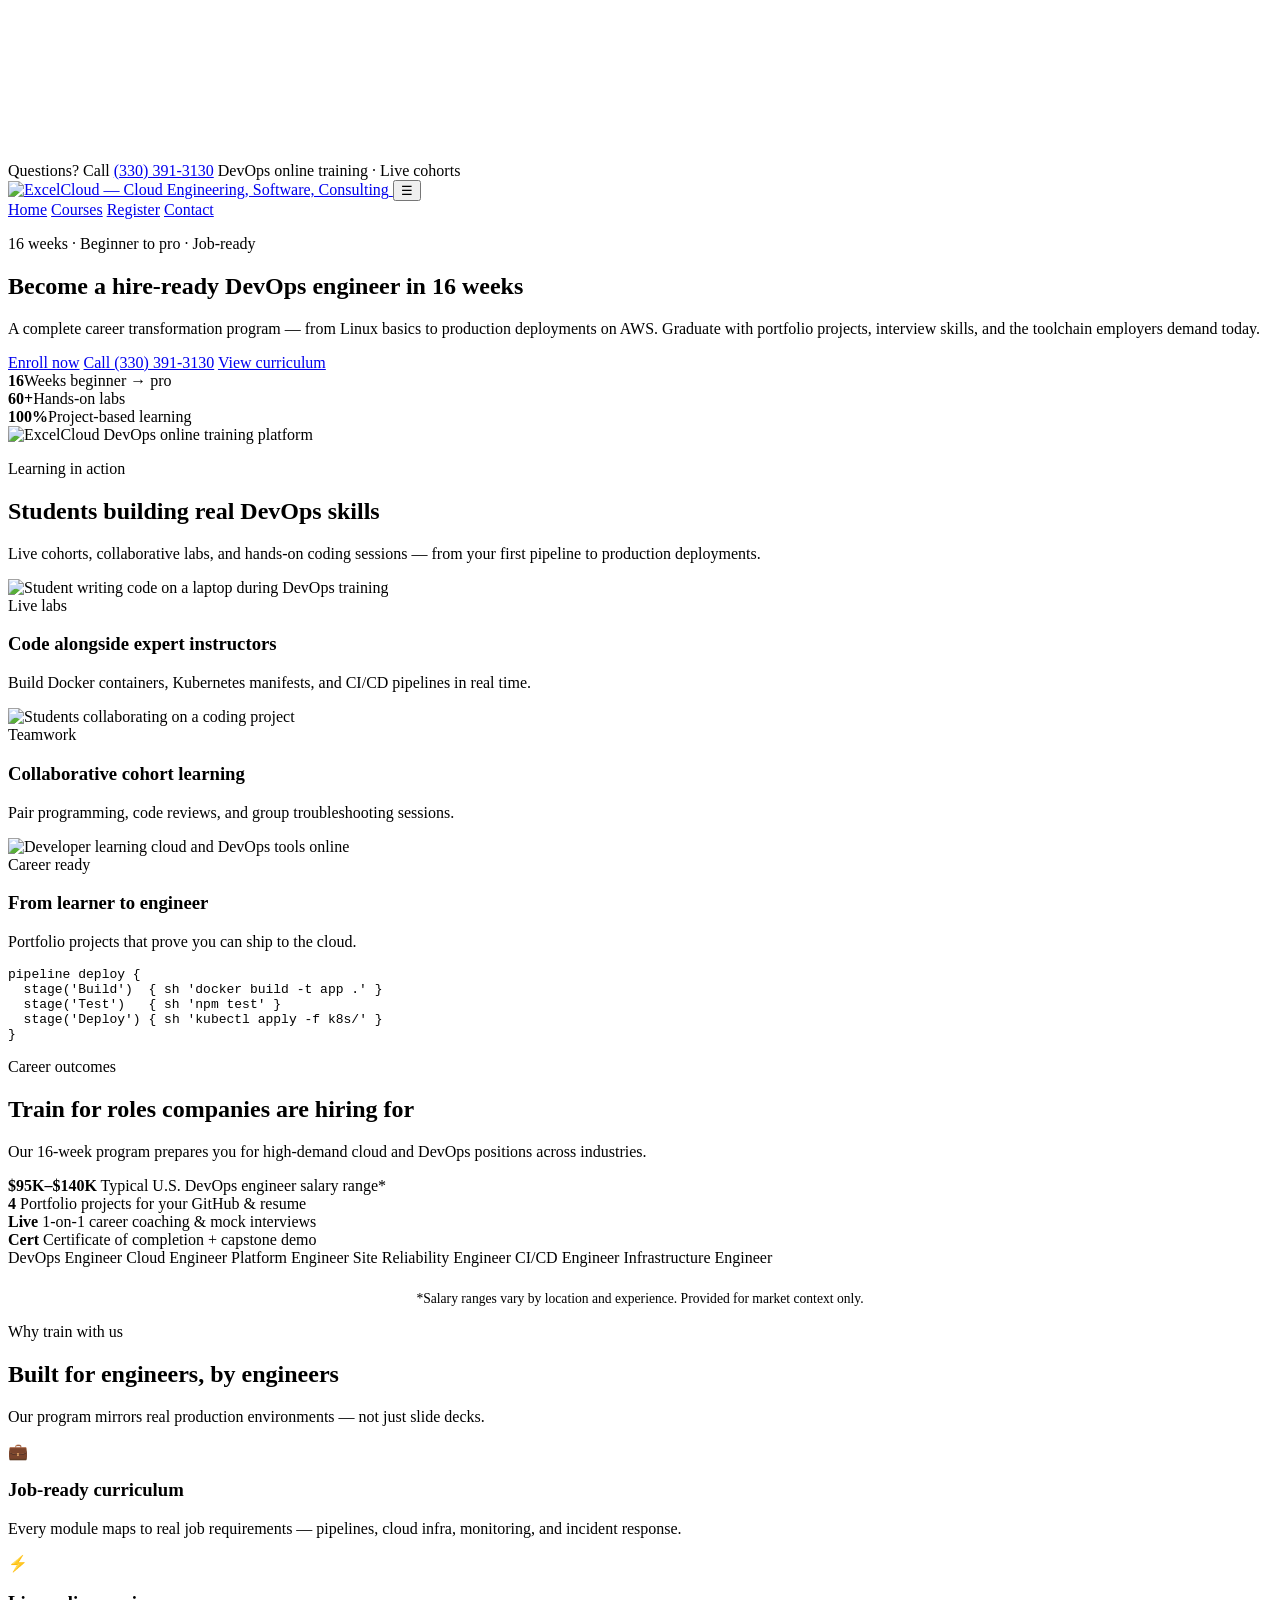
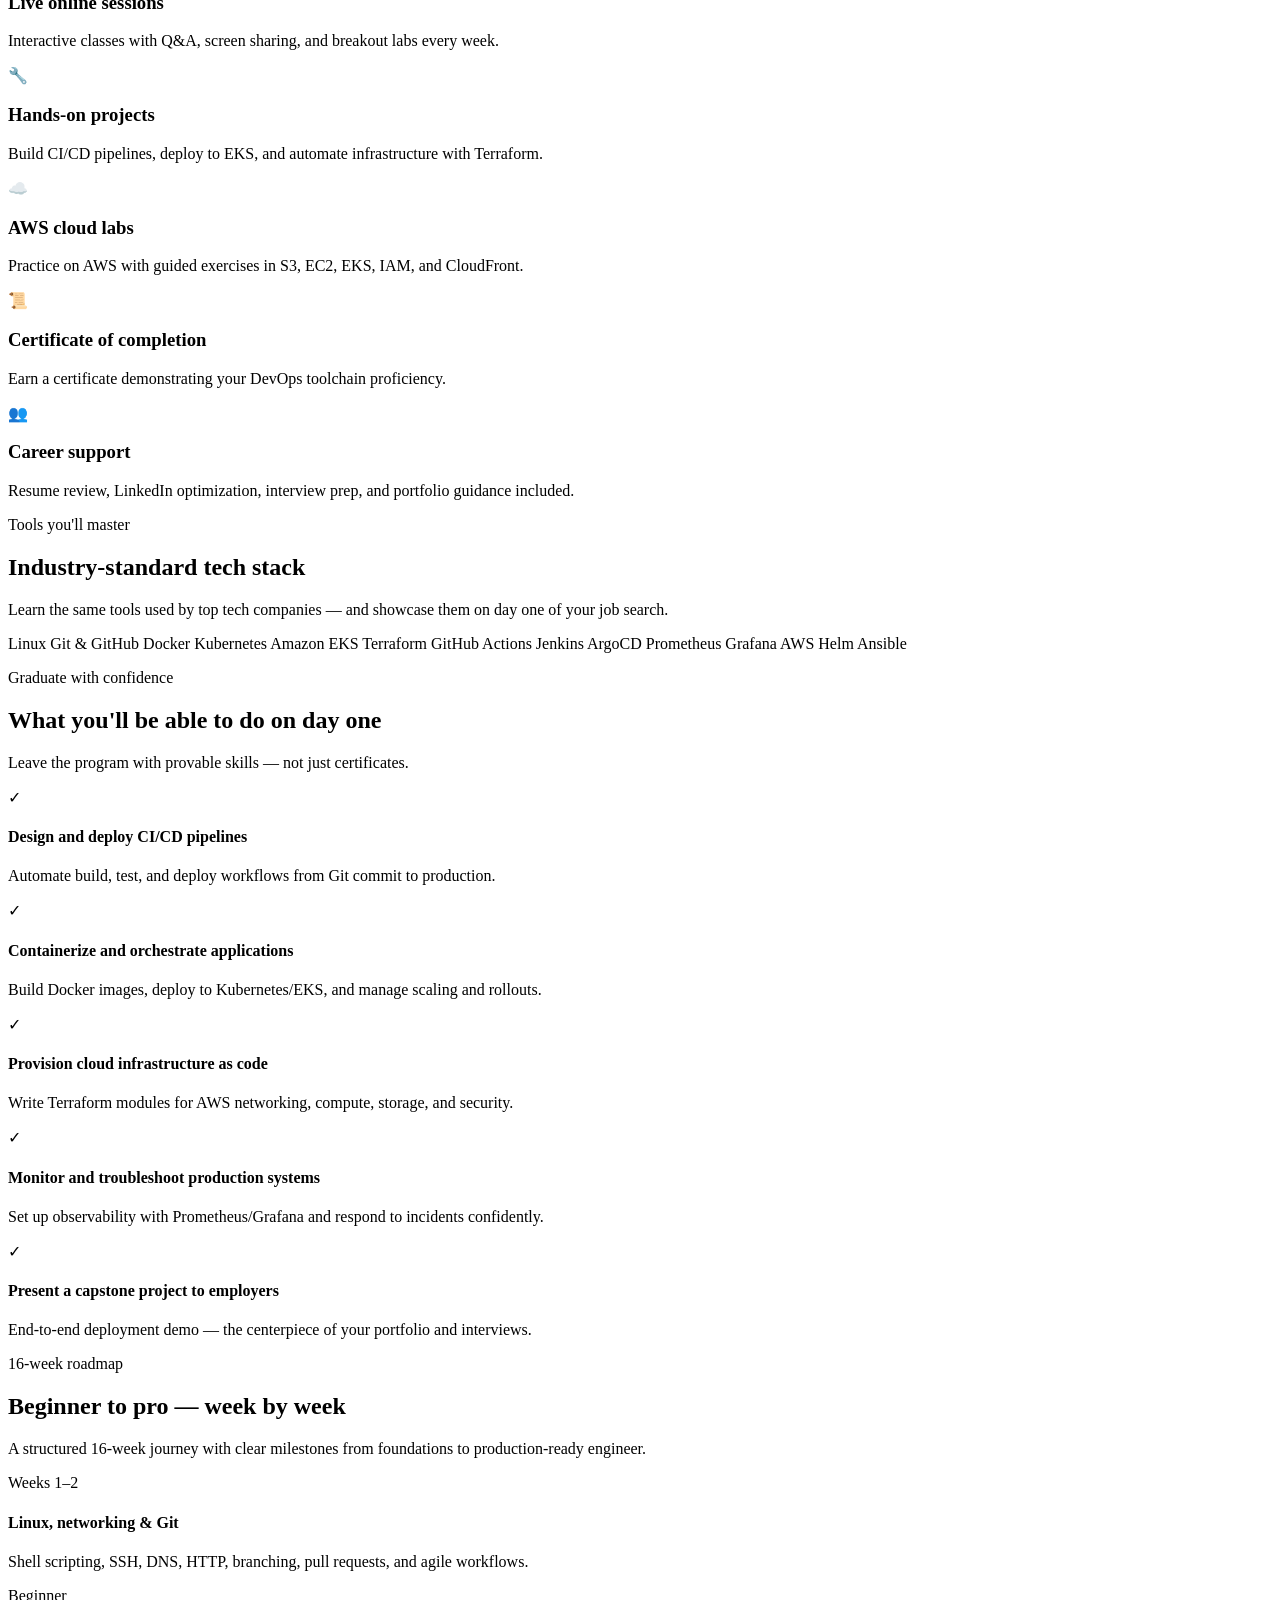
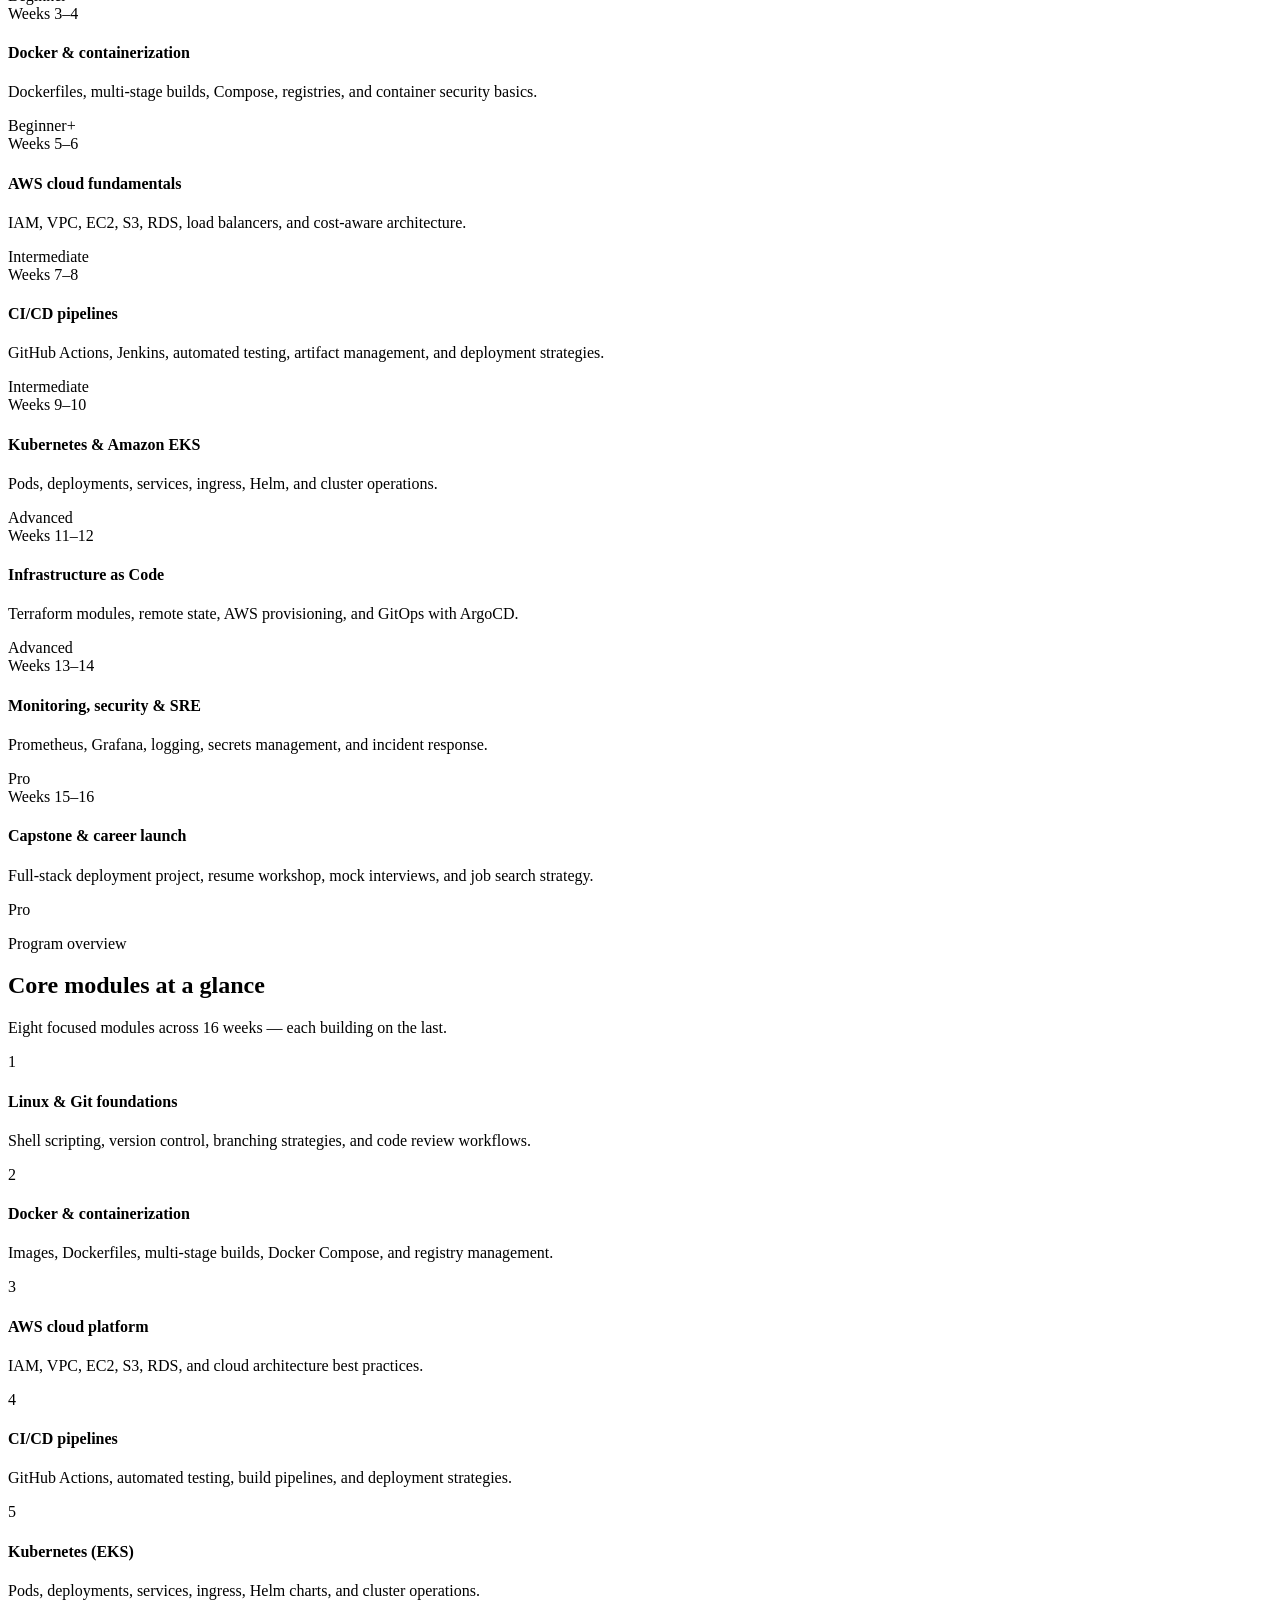
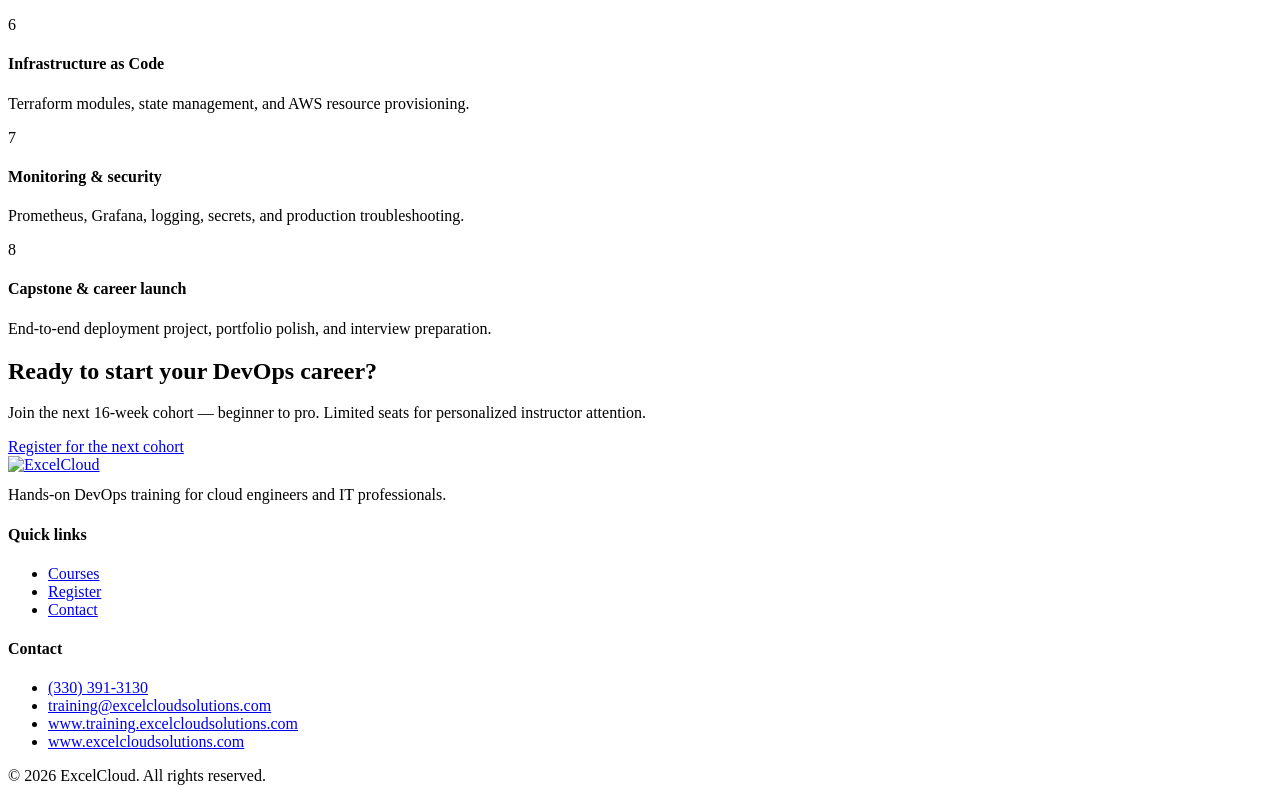
==== commit 34962ca4: "Fix training URL, split contact into pages, add per-page tech backgrounds. Use www.training.excelclo" ====
--- a/site/index.html
+++ b/site/index.html
@@ -8,8 +8,8 @@
   <link rel="icon" href="/assets/logo.png" type="image/png" />
   <link rel="stylesheet" href="/css/styles.css" />
 </head>
-<body>
-  <canvas id="binary-bg" class="binary-bg" aria-hidden="true"></canvas>
+<body data-tech-bg="binary">
+  <canvas id="tech-bg" class="tech-bg" aria-hidden="true"></canvas>
   <div class="page-content">
   <div class="top-bar">
     <div class="container">
@@ -334,8 +334,8 @@
           <ul>
             <li><a href="tel:+13303913130" data-phone-tel><span data-phone-display>(330) 391-3130</span></a></li>
             <li><a href="mailto:training@excelcloudsolutions.com" data-contact-email>training@excelcloudsolutions.com</a></li>
-            <li><a href="https://training.excelcloudsolutions.com" data-site-url>training.excelcloudsolutions.com</a></li>
-            <li><a href="https://www.excelcloudsolutions.com" data-company-url>excelcloudsolutions.com</a></li>
+            <li><a href="https://www.training.excelcloudsolutions.com" data-site-url>www.training.excelcloudsolutions.com</a></li>
+            <li><a href="https://www.excelcloudsolutions.com" data-company-url>www.excelcloudsolutions.com</a></li>
           </ul>
         </div>
       </div>
@@ -346,7 +346,7 @@
   </footer>
   </div>
   <script src="/js/config.js"></script>
-  <script src="/js/binary-bg.js"></script>
+  <script src="/js/tech-bg.js"></script>
   <script src="/js/main.js"></script>
 </body>
 </html>
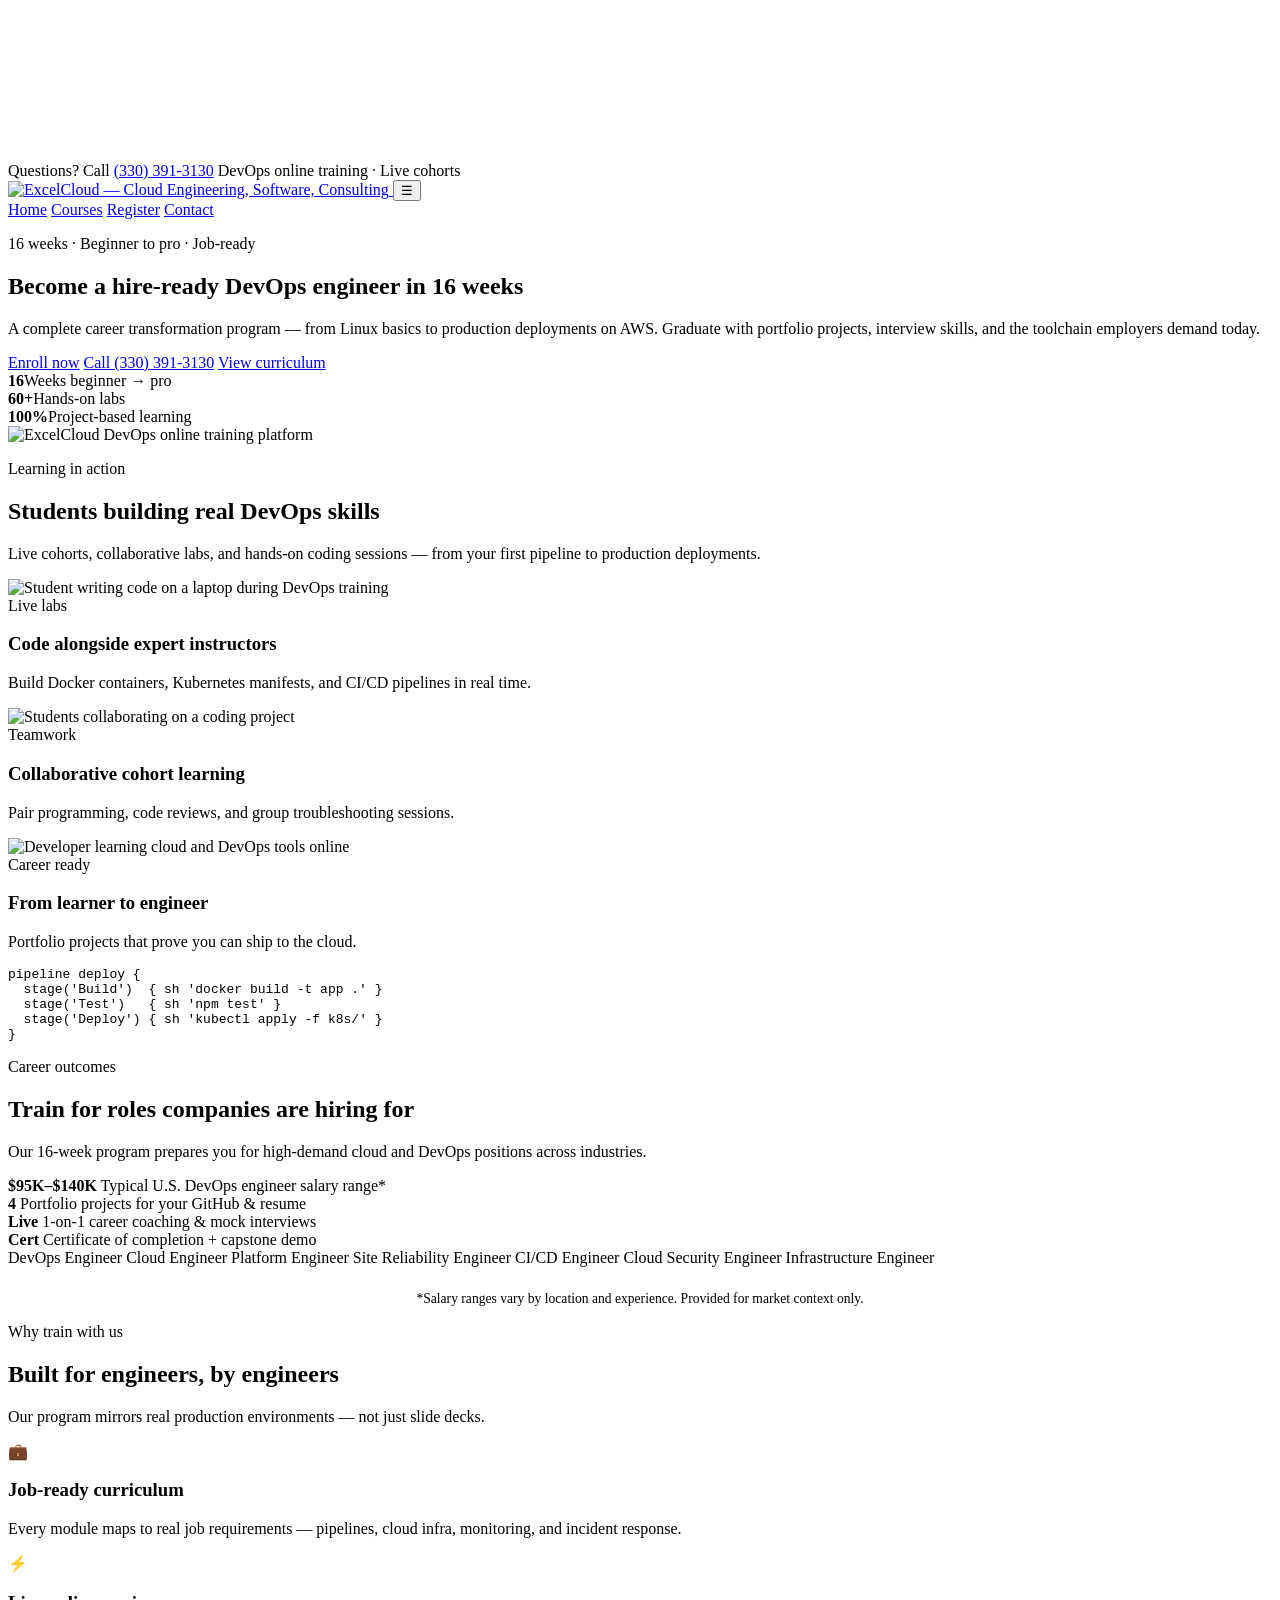
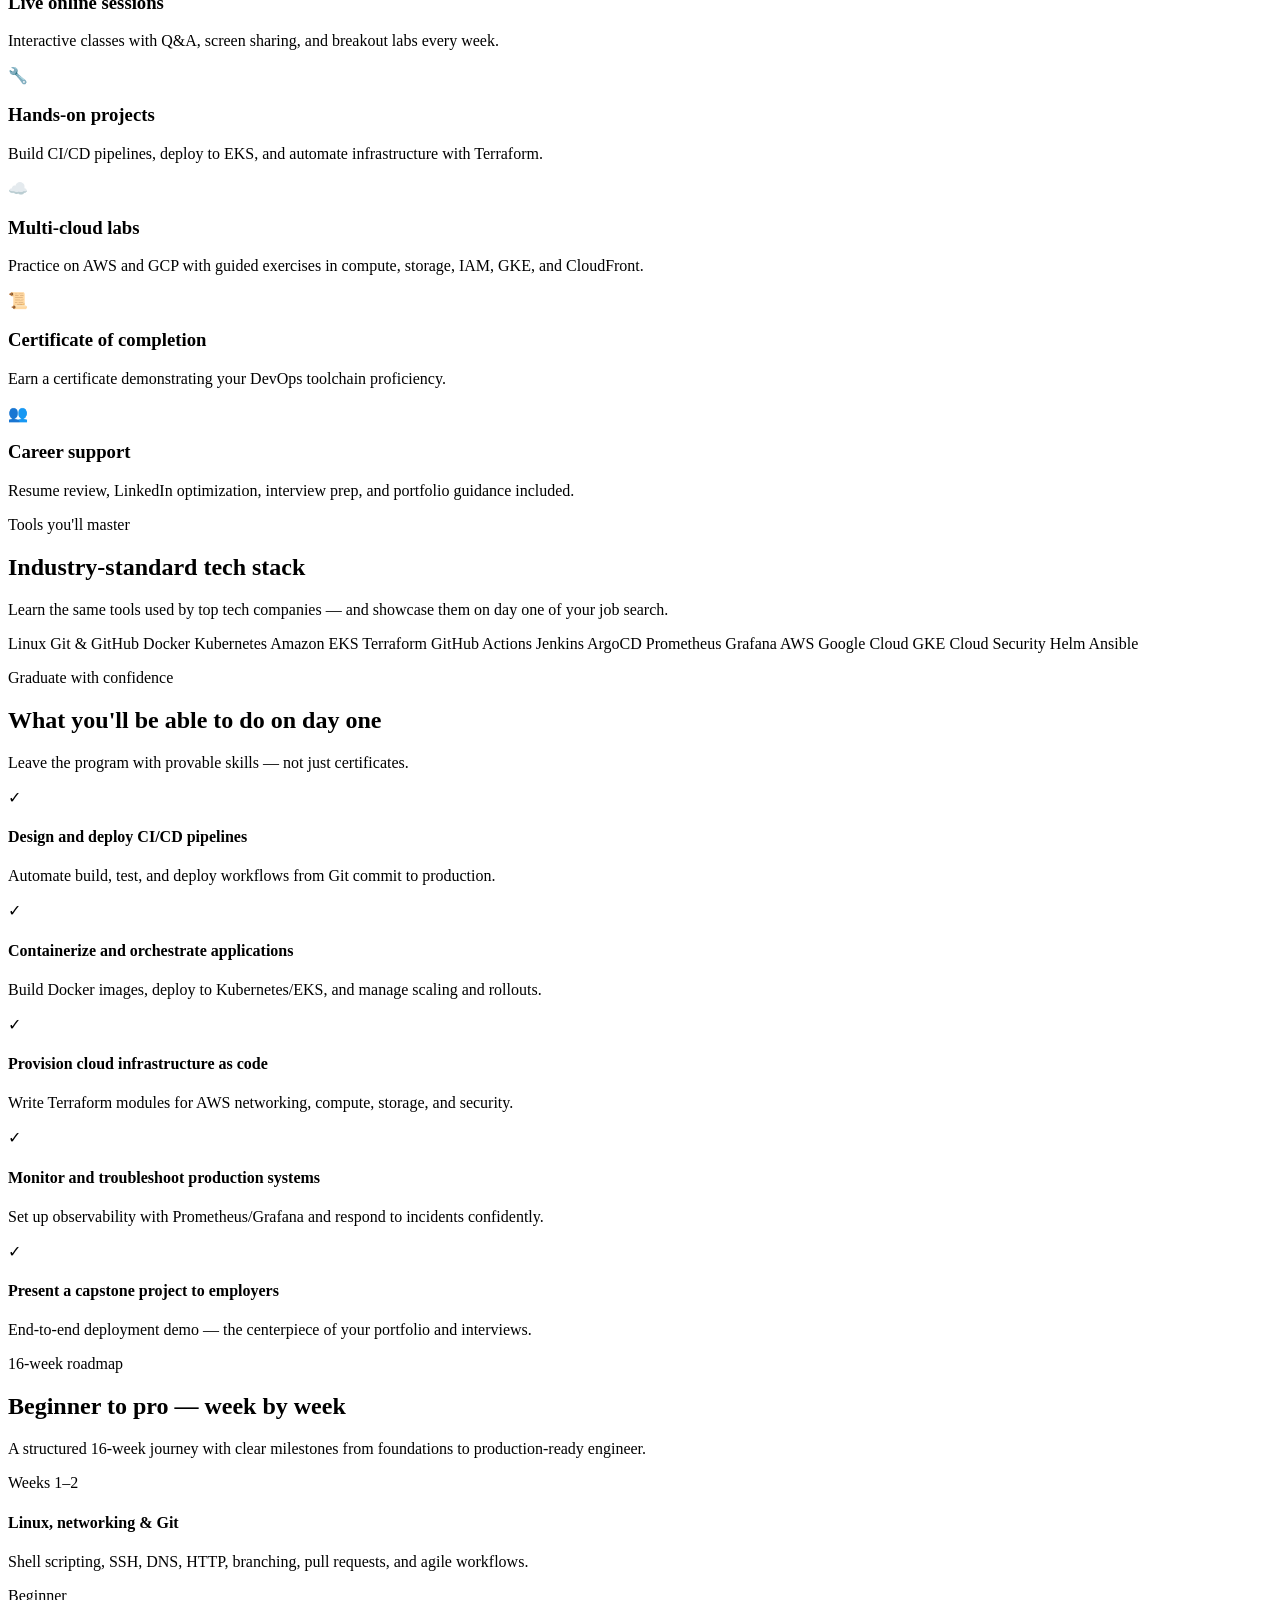
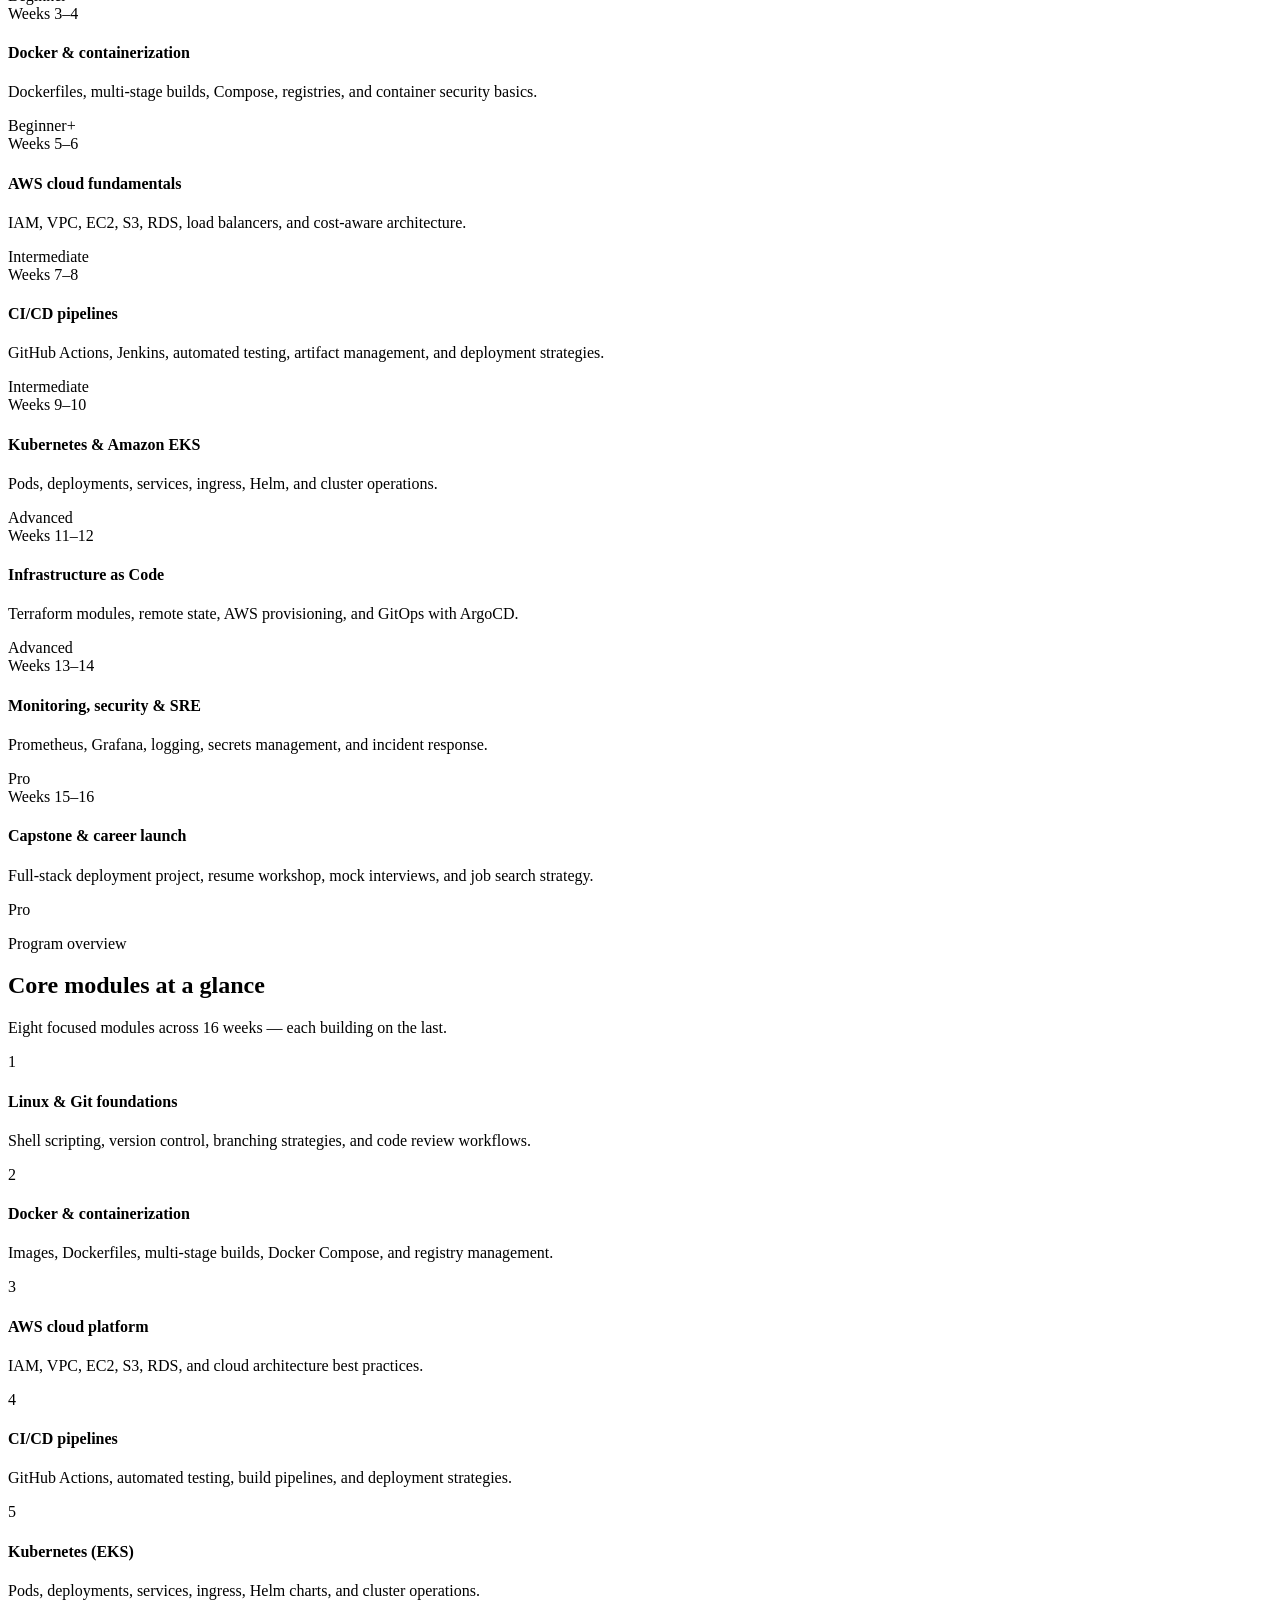
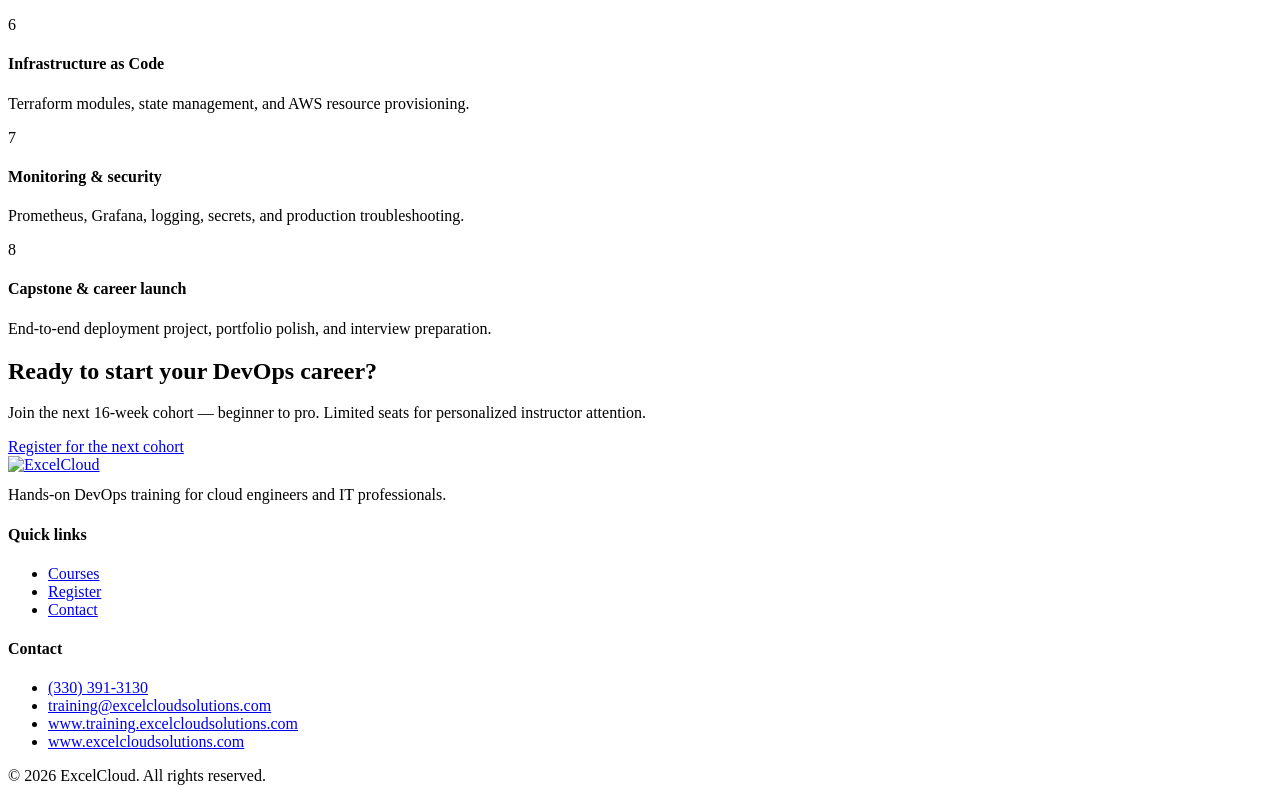
==== commit e2882d97: "Add GCP Cloud for DevOps and Cloud Security training programs. Extend courses, registration options," ====
--- a/site/index.html
+++ b/site/index.html
@@ -3,7 +3,7 @@
 <head>
   <meta charset="UTF-8" />
   <meta name="viewport" content="width=device-width, initial-scale=1.0" />
-  <meta name="description" content="16-week DevOps Engineer program from beginner to pro. Job-ready training in Docker, Kubernetes, CI/CD, Terraform, and AWS with live instruction and career support." />
+  <meta name="description" content="16-week DevOps Engineer program from beginner to pro. Job-ready training in Docker, Kubernetes, CI/CD, Terraform, AWS, GCP, and cloud security with live instruction and career support." />
   <title>ExcelCloud | DevOps Online Training — 16 Weeks Beginner to Pro</title>
   <link rel="icon" href="/assets/logo.png" type="image/png" />
   <link rel="stylesheet" href="/css/styles.css" />
@@ -132,6 +132,7 @@
         <span class="role-pill">Platform Engineer</span>
         <span class="role-pill">Site Reliability Engineer</span>
         <span class="role-pill">CI/CD Engineer</span>
+        <span class="role-pill">Cloud Security Engineer</span>
         <span class="role-pill">Infrastructure Engineer</span>
       </div>
       <p style="text-align:center;color:var(--muted);font-size:0.85rem;margin-top:1.5rem">*Salary ranges vary by location and experience. Provided for market context only.</p>
@@ -163,8 +164,8 @@
         </article>
         <article class="card">
           <div class="card__icon">☁️</div>
-          <h3>AWS cloud labs</h3>
-          <p>Practice on AWS with guided exercises in S3, EC2, EKS, IAM, and CloudFront.</p>
+          <h3>Multi-cloud labs</h3>
+          <p>Practice on AWS and GCP with guided exercises in compute, storage, IAM, GKE, and CloudFront.</p>
         </article>
         <article class="card">
           <div class="card__icon">📜</div>
@@ -200,6 +201,9 @@
         <span class="tool-badge">Prometheus</span>
         <span class="tool-badge">Grafana</span>
         <span class="tool-badge">AWS</span>
+        <span class="tool-badge">Google Cloud</span>
+        <span class="tool-badge">GKE</span>
+        <span class="tool-badge">Cloud Security</span>
         <span class="tool-badge">Helm</span>
         <span class="tool-badge">Ansible</span>
       </div>
